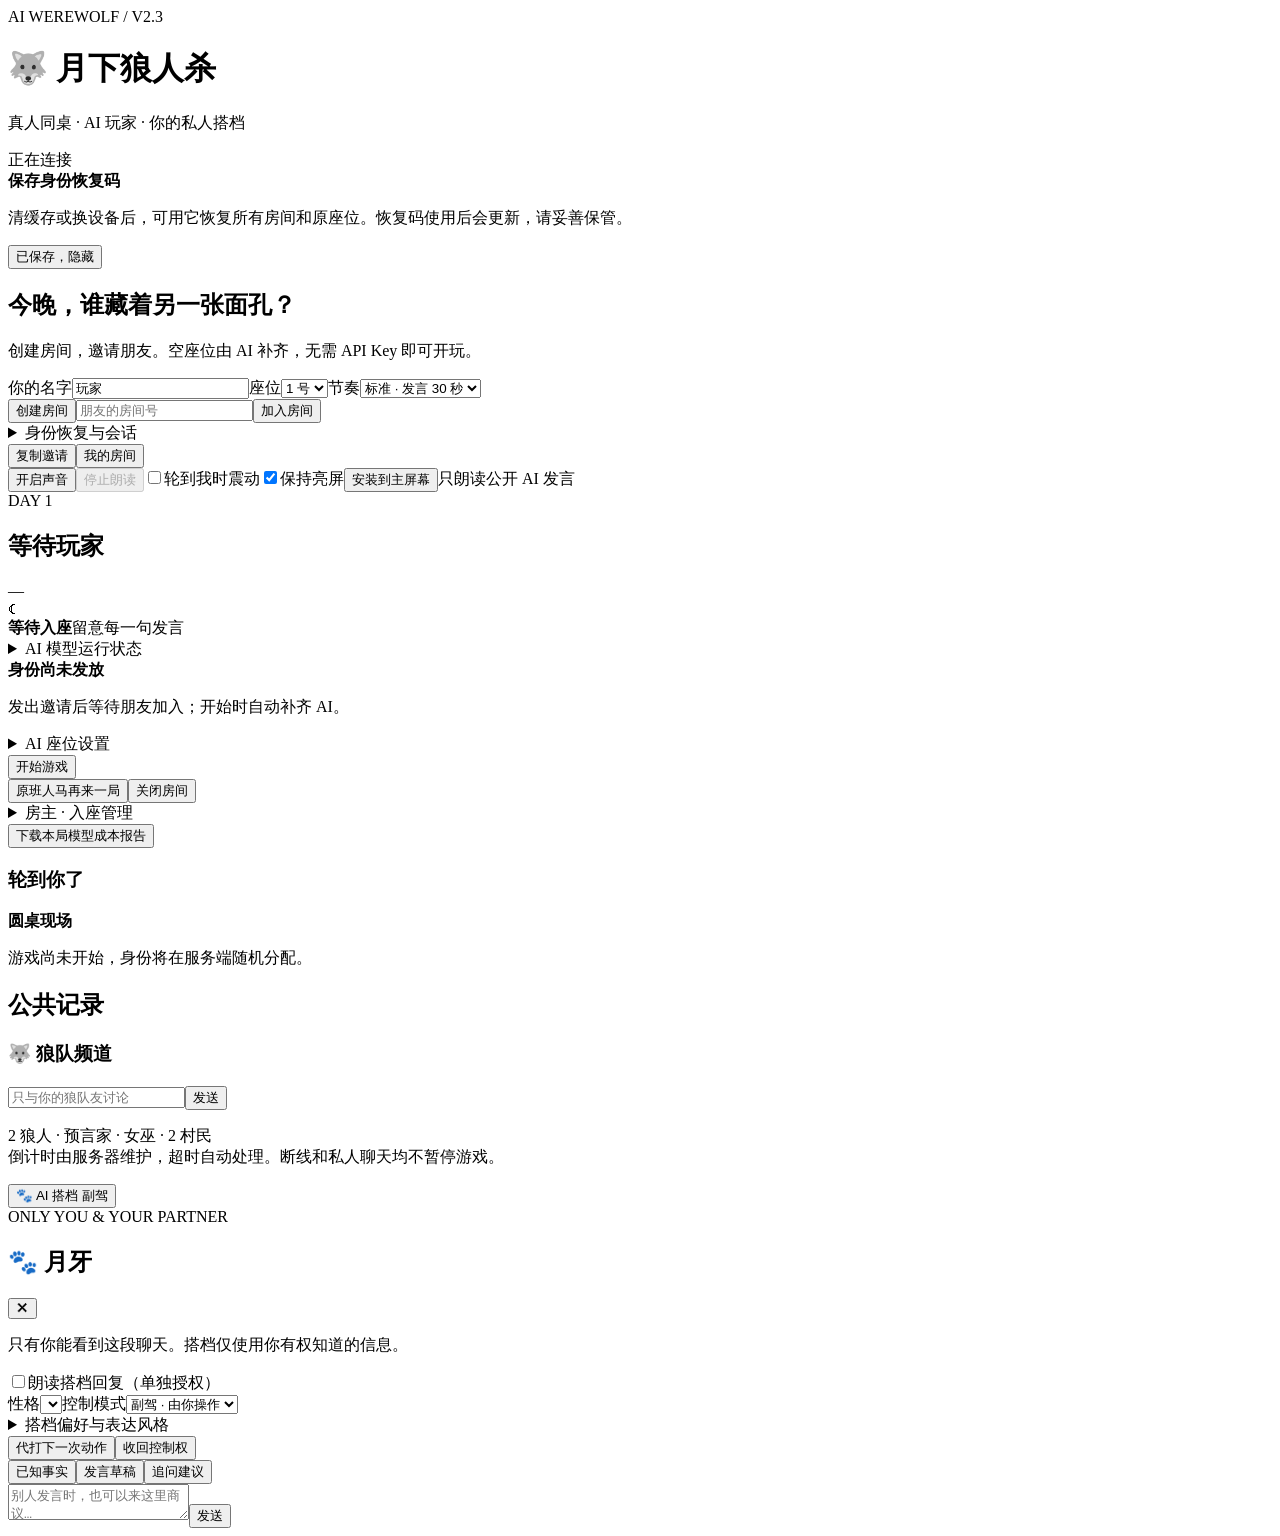
==== app/static/index.html @ 5f895f12 "Import AI Werewolf v2.3 source" ====
<!doctype html>
<html lang="zh-CN">
<head>
<meta charset="utf-8"><meta name="viewport" content="width=device-width,initial-scale=1,viewport-fit=cover">
<meta name="theme-color" content="#0c1020"><meta name="apple-mobile-web-app-capable" content="yes">
<link rel="manifest" href="/manifest.webmanifest"><link rel="apple-touch-icon" href="/static/icon-192.png">
<link rel="stylesheet" href="/static/app.css"><title>月下狼人杀 · AI Werewolf V2.3</title>
</head>
<body>
<div class="app">
<header class="top"><div><div class="eyebrow">AI WEREWOLF / V2.3</div><h1>🐺 月下狼人杀</h1><p>真人同桌 · AI 玩家 · 你的私人搭档</p></div><span class="connection" id="connection" role="status">正在连接</span></header>
<div id="notice" class="notice hidden" role="alert"></div>
<section id="recoveryNotice" class="panel recovery-notice hidden" role="status"><strong>保存身份恢复码</strong><p class="muted">清缓存或换设备后，可用它恢复所有房间和原座位。恢复码使用后会更新，请妥善保管。</p><output id="recoveryDisplay"></output><button id="hideRecovery" class="btn subtle">已保存，隐藏</button></section>
<section id="entry" class="panel entry">
<div><h2>今晚，谁藏着另一张面孔？</h2><p class="muted">创建房间，邀请朋友。空座位由 AI 补齐，无需 API Key 即可开玩。</p></div>
<div class="entry-fields"><label>你的名字<input id="playerName" maxlength="24" value="玩家" autocomplete="nickname"></label><label>座位<select id="seatSelect" aria-label="选择座位"><option value="1">1 号</option><option value="2">2 号</option><option value="3">3 号</option><option value="4">4 号</option><option value="5">5 号</option><option value="6">6 号</option></select></label><label>节奏<select id="paceSelect"><option value="fast">快速 · 发言 15 秒</option><option value="standard" selected>标准 · 发言 30 秒</option><option value="slow">慢速 · 发言 60 秒</option></select></label></div>
<div class="entry-buttons"><button id="createBtn" class="btn primary">创建房间</button><input id="joinCode" placeholder="朋友的房间号" maxlength="10" aria-label="房间号"><button id="joinBtn" class="btn">加入房间</button></div>
<details class="session-tools"><summary>身份恢复与会话</summary><label>恢复码<input id="recoveryInput" autocomplete="off" placeholder="已保存的恢复码" maxlength="40"></label><button id="recoverBtn" class="btn">恢复原身份</button><button id="newRecoveryBtn" class="btn subtle">生成新恢复码</button><button id="logoutBtn" class="btn subtle">退出当前会话</button><label>加入密码（可选）<input id="joinPassword" type="password" maxlength="64" autocomplete="off"></label></details>
<div id="recentRooms" class="recent"></div>
</section>
<main id="game" class="hidden">
<div class="room-bar"><span id="roomLabel"></span><div><button class="btn subtle" id="copyBtn">复制邀请</button><button class="btn subtle" id="homeBtn">我的房间</button></div></div>
<div id="turnAlert" class="turn-alert hidden" role="status"></div>
<div class="experience-controls" aria-label="游戏体验设置"><button class="btn subtle" id="audioToggle" aria-pressed="false">开启声音</button><button class="btn subtle" id="audioStop" disabled>停止朗读</button><label class="checkbox"><input type="checkbox" id="vibrationToggle">轮到我时震动</label><label class="checkbox"><input type="checkbox" id="wakeToggle" checked>保持亮屏</label><button id="installBtn" class="btn subtle hidden">安装到主屏幕</button><span id="audioStatus" class="muted" role="status">只朗读公开 AI 发言</span></div>
<div id="providerStatus" class="provider-status" aria-label="模型可用状态"></div>
<div class="layout"><section class="panel arena">
<div class="phase"><div><span class="eyebrow" id="dayText">DAY 1</span><h2 id="phaseText">等待玩家</h2><span class="muted" id="turnText"></span></div><div id="timer" class="timer" aria-label="服务器回合倒计时">—</div></div>
<div id="winner" class="winner hidden"></div>
<div class="table-wrap"><div class="table-circle"><div class="moon">☾</div><strong id="tableCaption">等待入座</strong><span>留意每一句发言</span></div><div id="players"></div></div>
<details id="modelAudit" class="model-audit"><summary>AI 模型运行状态</summary><div id="executionStatus" class="execution-status muted"></div></details>
<div class="private"><div class="private-top"><strong id="humanRole">身份尚未发放</strong><span id="humanAlive"></span></div><div id="privateNotes" class="notes"></div></div>
<div id="lobbyControls" class="lobby-controls hidden"><p class="muted">发出邀请后等待朋友加入；开始时自动补齐 AI。</p><details id="aiSettings"><summary>AI 座位设置</summary><label class="checkbox"><input id="uniqueModels" type="checkbox" checked>每个 AI 使用独立真实模型（严格模式）</label><p id="modelWarning" class="model-warning muted">模型数量不足时不能开始；Mock 是明确标识的本地模拟。</p><div id="seatConfigs"></div><button id="saveConfig" class="btn">保存座位设置</button></details><button id="startBtn" class="btn primary full">开始游戏</button></div>
<div id="lifecycleControls" class="lifecycle-controls hidden"><button id="rematchBtn" class="btn primary">原班人马再来一局</button><button id="closeRoomBtn" class="btn subtle">关闭房间</button></div>
<details id="roomSecurity" class="room-security hidden"><summary>房主 · 入座管理</summary><button id="lockRoomBtn" class="btn">锁定房间</button><span id="passwordState" class="muted"></span><label>新密码（留空移除）<input id="roomPassword" type="password" maxlength="64" autocomplete="new-password"></label><button id="savePasswordBtn" class="btn subtle">更新密码</button><label>管理座位<select id="moderateSeat"><option value="1">1号</option><option value="2">2号</option><option value="3">3号</option><option value="4">4号</option><option value="5">5号</option><option value="6">6号</option></select></label><button id="moderateSeatBtn" class="btn subtle">移除玩家并禁止重入</button><button id="reopenSeatBtn" class="btn subtle">允许该座原玩家重入</button></details>
<button id="costReportBtn" class="btn subtle hidden">下载本局模型成本报告</button>
<div id="humanTurn" class="human-turn hidden"><h3 id="humanPrompt">轮到你了</h3><form id="turnForm" class="turn-form"></form></div>
<div class="speech-stage"><div class="speech-heading"><span class="live-dot"></span><strong id="speechWho">圆桌现场</strong></div><p id="liveSpeech" aria-live="polite">游戏尚未开始，身份将在服务端随机分配。</p></div>
<p id="streamStatus" class="stream-status muted hidden" role="status"></p>
<div id="controlStatus" class="muted control-status"></div>
</section><aside class="panel history"><div class="history-heading"><h2>公共记录</h2><span id="eventCount" class="muted"></span></div><div id="log" class="log" tabindex="0" aria-label="公开游戏历史"></div>
<div id="wolfPanel" class="wolf-panel hidden"><h3>🐺 狼队频道</h3><div id="wolfLog" class="wolf-log"></div><form id="wolfForm" class="chat-form"><input id="wolfInput" placeholder="只与你的狼队友讨论" maxlength="500" aria-label="狼队消息"><button class="btn" type="submit">发送</button></form></div></aside></div>
<div class="game-footer"><p>2 狼人 · 预言家 · 女巫 · 2 村民<br>倒计时由服务器维护，超时自动处理。断线和私人聊天均不暂停游戏。</p><button id="petOpen" class="btn pet-open">🐾 AI 搭档 <span id="petModeBadge">副驾</span></button></div>
</main>
</div>
<div id="petOverlay" class="pet-overlay hidden"></div>
<aside id="petDrawer" class="pet-drawer hidden" aria-label="私人 AI 搭档">
<div class="pet-header"><div><span class="eyebrow">ONLY YOU & YOUR PARTNER</span><h2 id="petTitle">🐾 月牙</h2></div><button class="btn" id="petClose" aria-label="关闭搭档聊天">✕</button></div>
<p class="muted">只有你能看到这段聊天。搭档仅使用你有权知道的信息。</p>
<label class="checkbox pet-audio-option"><input id="petAudioToggle" type="checkbox">朗读搭档回复（单独授权）</label>
<div class="pet-settings"><label>性格<select id="petPersonality"></select></label><label>控制模式<select id="petMode"><option value="copilot">副驾 · 由你操作</option><option value="consult">商议 · 私聊分析</option><option value="autopilot">托管 · AI 接管</option></select></label></div>
<details class="pet-advanced"><summary>搭档偏好与表达风格</summary><label>名字<input id="petName" maxlength="24"></label><label>模型<select id="petProvider"><option value="mock">Mock · 本地试玩</option><option value="dashscope">Qwen · DashScope</option><option value="openai">OpenAI</option><option value="anthropic">Claude</option><option value="gemini">Gemini</option></select></label><label>攻击性<input id="petAggression" type="range" min="0" max="1" step="0.1"></label><label>谨慎程度<input id="petCaution" type="range" min="0" max="1" step="0.1"></label><label>建议长度<select id="adviceLength"><option value="short">简短</option><option value="detailed">详细</option></select></label><button class="btn" id="savePetPrefs">保存偏好</button></details>
<div class="pet-actions"><button class="btn" id="delegateBtn">代打下一次动作</button><button class="btn" id="takeBackBtn">收回控制权</button></div><div id="petControlInfo" class="muted"></div>
<div id="petLog" class="pet-log" tabindex="0"></div>
<div class="quick-questions"><button data-question="当前有哪些已知事实？">已知事实</button><button data-question="给我一个发言草稿建议">发言草稿</button><button data-question="你建议追问什么？">追问建议</button></div>
<form id="petForm" class="chat-form"><textarea id="petInput" rows="2" maxlength="500" placeholder="别人发言时，也可以来这里商议…" aria-label="给 AI 搭档的消息" required></textarea><button class="btn primary" type="submit" id="petSend">发送</button></form>
</aside>
<script type="module" src="/static/app.js"></script>
</body></html>
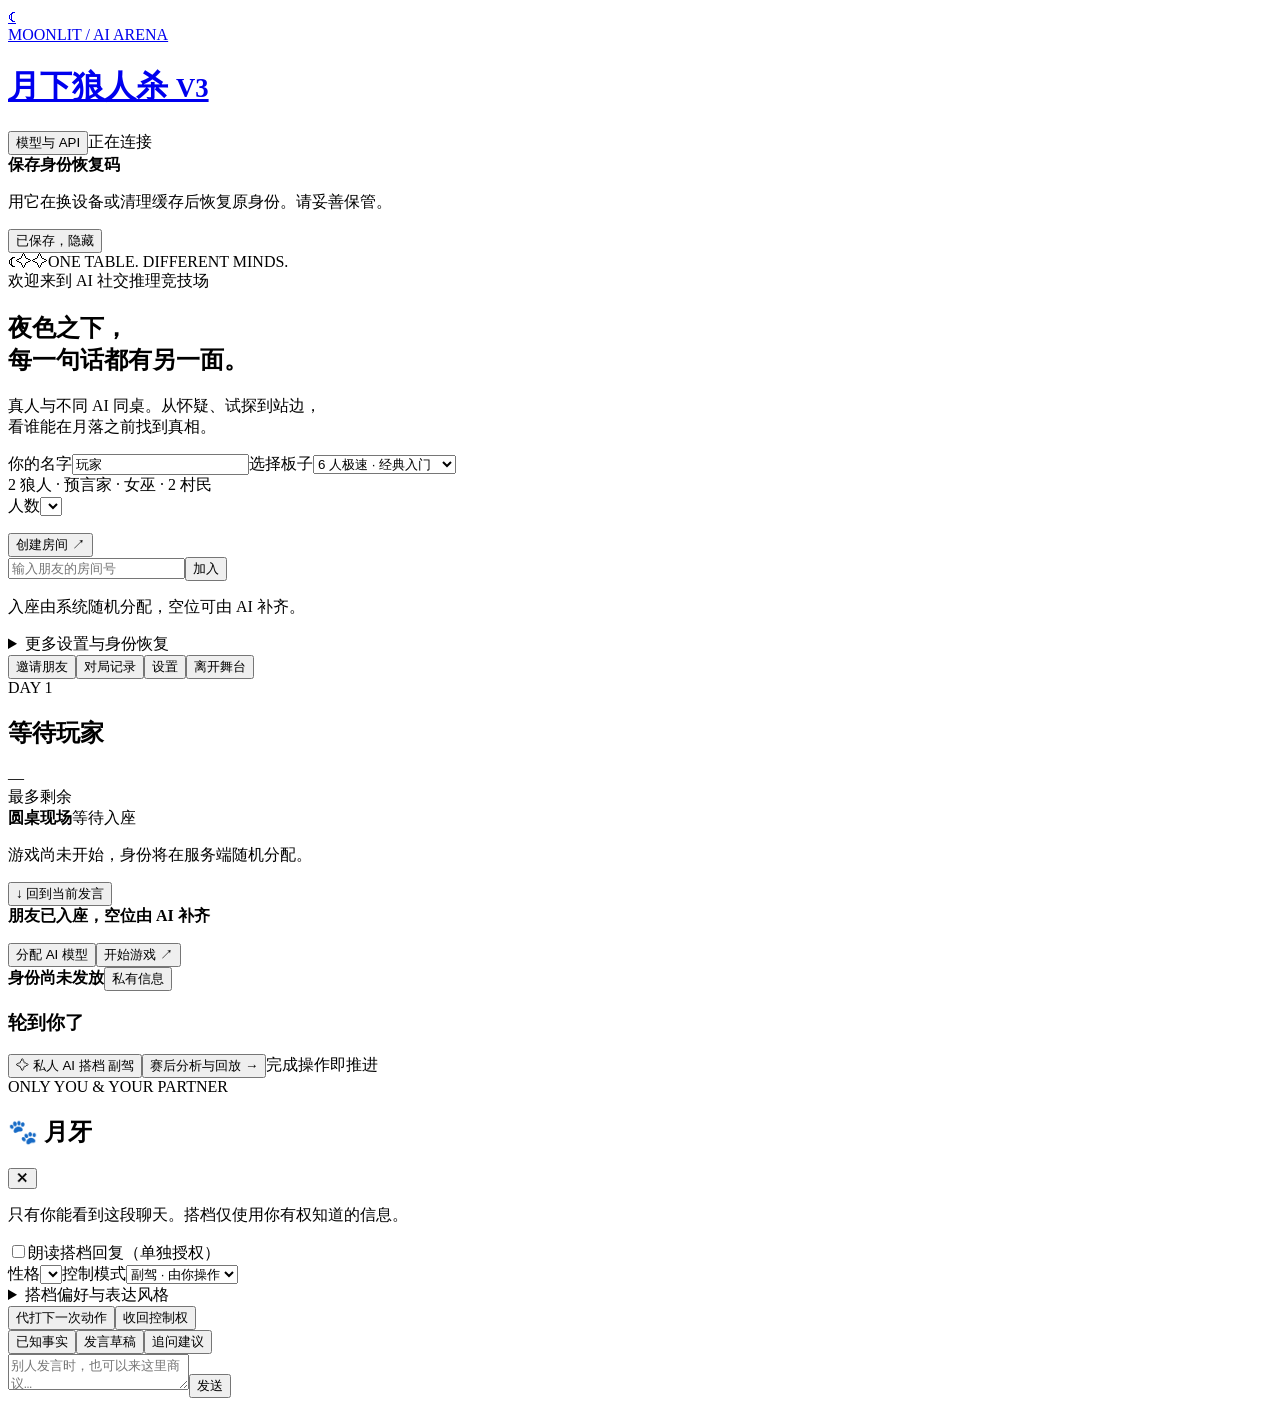
==== commit 91eead80: "Replace v2.3.1 with AI Werewolf v3.0.0" ====
--- a/app/static/index.html
+++ b/app/static/index.html
@@ -1,47 +1,29 @@
 <!doctype html>
 <html lang="zh-CN">
-<head>
-<meta charset="utf-8"><meta name="viewport" content="width=device-width,initial-scale=1,viewport-fit=cover">
-<meta name="theme-color" content="#0c1020"><meta name="apple-mobile-web-app-capable" content="yes">
-<link rel="manifest" href="/manifest.webmanifest"><link rel="apple-touch-icon" href="/static/icon-192.png">
-<link rel="stylesheet" href="/static/app.css"><title>月下狼人杀 · AI Werewolf V2.3</title>
-</head>
-<body>
-<div class="app">
-<header class="top"><div><div class="eyebrow">AI WEREWOLF / V2.3</div><h1>🐺 月下狼人杀</h1><p>真人同桌 · AI 玩家 · 你的私人搭档</p></div><span class="connection" id="connection" role="status">正在连接</span></header>
+<head><meta charset="utf-8"><meta name="viewport" content="width=device-width,initial-scale=1,viewport-fit=cover"><meta name="theme-color" content="#10161e"><meta name="apple-mobile-web-app-capable" content="yes"><link rel="manifest" href="/manifest.webmanifest"><link rel="apple-touch-icon" href="/static/icon-192.png"><link rel="stylesheet" href="/static/app.css"><title>月下狼人杀 · AI 社交推理竞技场 V3</title></head>
+<body><div class="app">
+<header class="top"><a class="brand" href="/" aria-label="月下狼人杀首页"><span class="brand-moon">☾</span><div><span class="eyebrow">MOONLIT / AI ARENA</span><h1>月下狼人杀 <small>V3</small></h1></div></a><div class="top-tools"><button id="modelsOpen" class="btn subtle">模型与 API</button><span class="connection" id="connection" role="status">正在连接</span></div></header>
 <div id="notice" class="notice hidden" role="alert"></div>
-<section id="recoveryNotice" class="panel recovery-notice hidden" role="status"><strong>保存身份恢复码</strong><p class="muted">清缓存或换设备后，可用它恢复所有房间和原座位。恢复码使用后会更新，请妥善保管。</p><output id="recoveryDisplay"></output><button id="hideRecovery" class="btn subtle">已保存，隐藏</button></section>
-<section id="entry" class="panel entry">
-<div><h2>今晚，谁藏着另一张面孔？</h2><p class="muted">创建房间，邀请朋友。空座位由 AI 补齐，无需 API Key 即可开玩。</p></div>
-<div class="entry-fields"><label>你的名字<input id="playerName" maxlength="24" value="玩家" autocomplete="nickname"></label><label>座位<select id="seatSelect" aria-label="选择座位"><option value="1">1 号</option><option value="2">2 号</option><option value="3">3 号</option><option value="4">4 号</option><option value="5">5 号</option><option value="6">6 号</option></select></label><label>节奏<select id="paceSelect"><option value="fast">快速 · 发言 15 秒</option><option value="standard" selected>标准 · 发言 30 秒</option><option value="slow">慢速 · 发言 60 秒</option></select></label></div>
-<div class="entry-buttons"><button id="createBtn" class="btn primary">创建房间</button><input id="joinCode" placeholder="朋友的房间号" maxlength="10" aria-label="房间号"><button id="joinBtn" class="btn">加入房间</button></div>
-<details class="session-tools"><summary>身份恢复与会话</summary><label>恢复码<input id="recoveryInput" autocomplete="off" placeholder="已保存的恢复码" maxlength="40"></label><button id="recoverBtn" class="btn">恢复原身份</button><button id="newRecoveryBtn" class="btn subtle">生成新恢复码</button><button id="logoutBtn" class="btn subtle">退出当前会话</button><label>加入密码（可选）<input id="joinPassword" type="password" maxlength="64" autocomplete="off"></label></details>
-<div id="recentRooms" class="recent"></div>
-</section>
-<main id="game" class="hidden">
-<div class="room-bar"><span id="roomLabel"></span><div><button class="btn subtle" id="copyBtn">复制邀请</button><button class="btn subtle" id="homeBtn">我的房间</button></div></div>
-<div id="turnAlert" class="turn-alert hidden" role="status"></div>
-<div class="experience-controls" aria-label="游戏体验设置"><button class="btn subtle" id="audioToggle" aria-pressed="false">开启声音</button><button class="btn subtle" id="audioStop" disabled>停止朗读</button><label class="checkbox"><input type="checkbox" id="vibrationToggle">轮到我时震动</label><label class="checkbox"><input type="checkbox" id="wakeToggle" checked>保持亮屏</label><button id="installBtn" class="btn subtle hidden">安装到主屏幕</button><span id="audioStatus" class="muted" role="status">只朗读公开 AI 发言</span></div>
-<div id="providerStatus" class="provider-status" aria-label="模型可用状态"></div>
-<div class="layout"><section class="panel arena">
-<div class="phase"><div><span class="eyebrow" id="dayText">DAY 1</span><h2 id="phaseText">等待玩家</h2><span class="muted" id="turnText"></span></div><div id="timer" class="timer" aria-label="服务器回合倒计时">—</div></div>
-<div id="winner" class="winner hidden"></div>
-<div class="table-wrap"><div class="table-circle"><div class="moon">☾</div><strong id="tableCaption">等待入座</strong><span>留意每一句发言</span></div><div id="players"></div></div>
-<details id="modelAudit" class="model-audit"><summary>AI 模型运行状态</summary><div id="executionStatus" class="execution-status muted"></div></details>
-<div class="private"><div class="private-top"><strong id="humanRole">身份尚未发放</strong><span id="humanAlive"></span></div><div id="privateNotes" class="notes"></div></div>
-<div id="lobbyControls" class="lobby-controls hidden"><p class="muted">发出邀请后等待朋友加入；开始时自动补齐 AI。</p><details id="aiSettings"><summary>AI 座位设置</summary><label class="checkbox"><input id="uniqueModels" type="checkbox" checked>每个 AI 使用独立真实模型（严格模式）</label><p id="modelWarning" class="model-warning muted">模型数量不足时不能开始；Mock 是明确标识的本地模拟。</p><div id="seatConfigs"></div><button id="saveConfig" class="btn">保存座位设置</button></details><button id="startBtn" class="btn primary full">开始游戏</button></div>
-<div id="lifecycleControls" class="lifecycle-controls hidden"><button id="rematchBtn" class="btn primary">原班人马再来一局</button><button id="closeRoomBtn" class="btn subtle">关闭房间</button></div>
-<details id="roomSecurity" class="room-security hidden"><summary>房主 · 入座管理</summary><button id="lockRoomBtn" class="btn">锁定房间</button><span id="passwordState" class="muted"></span><label>新密码（留空移除）<input id="roomPassword" type="password" maxlength="64" autocomplete="new-password"></label><button id="savePasswordBtn" class="btn subtle">更新密码</button><label>管理座位<select id="moderateSeat"><option value="1">1号</option><option value="2">2号</option><option value="3">3号</option><option value="4">4号</option><option value="5">5号</option><option value="6">6号</option></select></label><button id="moderateSeatBtn" class="btn subtle">移除玩家并禁止重入</button><button id="reopenSeatBtn" class="btn subtle">允许该座原玩家重入</button></details>
-<button id="costReportBtn" class="btn subtle hidden">下载本局模型成本报告</button>
-<div id="humanTurn" class="human-turn hidden"><h3 id="humanPrompt">轮到你了</h3><form id="turnForm" class="turn-form"></form></div>
-<div class="speech-stage"><div class="speech-heading"><span class="live-dot"></span><strong id="speechWho">圆桌现场</strong></div><p id="liveSpeech" aria-live="polite">游戏尚未开始，身份将在服务端随机分配。</p></div>
-<p id="streamStatus" class="stream-status muted hidden" role="status"></p>
-<div id="controlStatus" class="muted control-status"></div>
-</section><aside class="panel history"><div class="history-heading"><h2>公共记录</h2><span id="eventCount" class="muted"></span></div><div id="log" class="log" tabindex="0" aria-label="公开游戏历史"></div>
-<div id="wolfPanel" class="wolf-panel hidden"><h3>🐺 狼队频道</h3><div id="wolfLog" class="wolf-log"></div><form id="wolfForm" class="chat-form"><input id="wolfInput" placeholder="只与你的狼队友讨论" maxlength="500" aria-label="狼队消息"><button class="btn" type="submit">发送</button></form></div></aside></div>
-<div class="game-footer"><p>2 狼人 · 预言家 · 女巫 · 2 村民<br>倒计时由服务器维护，超时自动处理。断线和私人聊天均不暂停游戏。</p><button id="petOpen" class="btn pet-open">🐾 AI 搭档 <span id="petModeBadge">副驾</span></button></div>
-</main>
-</div>
+<section id="recoveryNotice" class="panel recovery-notice hidden" role="status"><strong>保存身份恢复码</strong><p class="muted">用它在换设备或清理缓存后恢复原身份。请妥善保管。</p><output id="recoveryDisplay"></output><button id="hideRecovery" class="btn subtle">已保存，隐藏</button></section>
+<section id="entry" class="entry panel"><div class="entry-illustration" aria-hidden="true"><span class="orbit"></span><span class="hero-moon">☾</span><span class="hero-star a">✧</span><span class="hero-star b">✧</span><span class="hero-caption">ONE TABLE. DIFFERENT MINDS.</span></div><div class="entry-copy"><span class="eyebrow">欢迎来到 AI 社交推理竞技场</span><h2>夜色之下，<br>每一句话都有另一面。</h2><p class="muted">真人与不同 AI 同桌。从怀疑、试探到站边，<br>看谁能在月落之前找到真相。</p></div>
+<div class="entry-fields"><label>你的名字<input id="playerName" maxlength="24" value="玩家" autocomplete="nickname"></label><label>选择板子<select id="modeSelect"><option value="quick6">6 人极速 · 经典入门</option><option value="standard9">9 人标准 · 猎人登场</option><option value="standard12">12 人标准 · 守卫登场</option><option value="custom">自定义板子</option></select></label></div>
+<div id="modeSummary" class="mode-summary">2 狼人 · 预言家 · 女巫 · 2 村民</div>
+<div id="customMode" class="custom-mode hidden"><label>人数<select id="customCount"></select></label><div id="customRoles" class="custom-roles"></div><p id="customSummary" class="muted"></p></div>
+<div class="entry-buttons"><button id="createBtn" class="btn primary">创建房间 <span>↗</span></button><div class="join-row"><input id="joinCode" placeholder="输入朋友的房间号" maxlength="10" aria-label="房间号"><button id="joinBtn" class="btn">加入</button></div></div><p class="entry-hint">入座由系统随机分配，空位可由 AI 补齐。</p>
+<details class="session-tools"><summary>更多设置与身份恢复</summary><label>发言上限<select id="paceSelect"><option value="fast">快速 · 最多 15 秒</option><option value="standard" selected>标准 · 最多 30 秒</option><option value="slow">慢速 · 最多 60 秒</option></select></label><label>加入密码（可选）<input id="joinPassword" type="password" maxlength="64" autocomplete="off"></label><label>恢复码<input id="recoveryInput" autocomplete="off" placeholder="已保存的恢复码" maxlength="40"></label><button id="recoverBtn" class="btn">恢复原身份</button><button id="newRecoveryBtn" class="btn subtle">生成新恢复码</button><button id="logoutBtn" class="btn subtle">退出当前会话</button></details><div id="recentRooms" class="recent"></div></section>
+<main id="game" class="hidden"><div class="room-bar"><span id="roomLabel"></span><div><button class="btn subtle" id="copyBtn">邀请朋友</button><button class="btn subtle" id="historyOpen">对局记录</button><button class="btn subtle" id="settingsOpen">设置</button><button class="btn subtle" id="homeBtn">离开舞台</button></div></div>
+<div class="arena-body panel"><div id="players"></div><section class="center-stage"><div class="phase"><div><span class="eyebrow" id="dayText">DAY 1</span><h2 id="phaseText">等待玩家</h2><span class="muted" id="turnText"></span></div><div class="timer-wrap"><div id="timer" class="timer" aria-label="最多剩余时间">—</div><span>最多剩余</span></div></div>
+<div id="winner" class="winner hidden"></div><div id="turnAlert" class="turn-alert hidden" role="status"></div>
+<div id="stageFeed" class="stage-feed" tabindex="0" aria-label="中央实时发言与流程"><div id="stageEvents"></div><div class="speech-stage"><div class="speech-heading"><span class="live-dot"></span><strong id="speechWho">圆桌现场</strong><span id="tableCaption">等待入座</span></div><p id="liveSpeech" aria-live="polite">游戏尚未开始，身份将在服务端随机分配。</p><p id="streamStatus" class="stream-status muted hidden" role="status"></p></div></div><button id="followLive" class="follow-live btn subtle hidden">↓ 回到当前发言</button>
+<div id="lobbyControls" class="lobby-controls hidden"><div class="lobby-intro"><strong>朋友已入座，空位由 AI 补齐</strong><p class="muted" id="roomRules"></p></div><div class="lobby-buttons"><button id="assignmentOpen" class="btn">分配 AI 模型</button><button id="startBtn" class="btn primary">开始游戏 ↗</button></div></div>
+<div class="private"><div class="private-top"><strong id="humanRole">身份尚未发放</strong><span id="humanAlive"></span><button id="privateToggle" class="btn subtle" aria-expanded="false">私有信息</button></div><div id="privateNotes" class="notes hidden"></div></div>
+<div id="humanTurn" class="human-turn hidden"><h3 id="humanPrompt">轮到你了</h3><form id="turnForm" class="turn-form"></form></div><div id="secondaryActions" class="secondary-actions hidden"></div><div id="controlStatus" class="muted control-status"></div>
+<div class="game-footer"><button id="petOpen" class="btn pet-open">✧ 私人 AI 搭档 <span id="petModeBadge">副驾</span></button><button id="analysisOpen" class="btn subtle hidden">赛后分析与回放 →</button><span class="muted stage-hint">完成操作即推进</span></div></section></div></main></div>
+<dialog id="historyDrawer" class="drawer history"><div class="drawer-heading"><div><span class="eyebrow">PUBLIC TIMELINE</span><h2>对局记录 <span id="eventCount" class="muted"></span></h2></div><button class="btn subtle" data-close="historyDrawer" aria-label="关闭对局记录">✕</button></div><button id="historyAnalysisOpen" class="btn subtle">已完成对局 · 统计与回放</button><div id="log" class="log" tabindex="0" aria-label="公开游戏历史"></div><div id="wolfPanel" class="wolf-panel hidden"><h3>🐺 狼队频道 · 私密</h3><div id="wolfLog" class="wolf-log"></div><form id="wolfForm" class="chat-form"><input id="wolfInput" placeholder="只与你的狼队友讨论" maxlength="500" aria-label="狼队消息"><button class="btn" type="submit">发送</button></form></div></dialog>
+<dialog id="settingsDrawer" class="drawer"><div class="drawer-heading"><h2>对局设置</h2><button class="btn subtle" data-close="settingsDrawer" aria-label="关闭设置">✕</button></div><section class="settings-section"><h3>声音</h3><div class="experience-controls"><button class="btn" id="audioToggle" aria-pressed="false">启用声音</button><button class="btn subtle" id="audioStop" disabled>停止朗读</button><label class="checkbox"><input type="checkbox" id="ttsToggle">AI 发言朗读</label><label>朗读语速<select id="ttsRate"><option value="0.8">0.8 ×</option><option value="1" selected>1.0 ×</option><option value="1.2">1.2 ×</option><option value="1.5">1.5 ×</option></select></label><span id="audioStatus" class="muted" role="status" aria-live="polite">点击启用声音可试听本地提示音</span><label class="checkbox"><input type="checkbox" id="vibrationToggle">轮到我时震动</label><label class="checkbox"><input type="checkbox" id="wakeToggle" checked>保持亮屏</label><button id="installBtn" class="btn subtle hidden">安装到主屏幕</button></div></section><section id="seatTools" class="settings-section"><h3>入座</h3><label>更换座位<select id="changeSeatSelect"><option value="">随机换到空位</option></select></label><button id="changeSeatBtn" class="btn">换座</button></section><details id="modelAudit" class="model-audit"><summary>AI 模型运行状态</summary><div id="providerStatus" class="provider-status" aria-label="模型可用状态"></div><div id="executionStatus" class="execution-status muted"></div></details><div id="lifecycleControls" class="lifecycle-controls hidden"><button id="rematchBtn" class="btn primary">原班人马再来一局</button><button id="closeRoomBtn" class="btn subtle">关闭房间</button></div><details id="roomSecurity" class="room-security hidden"><summary>房主 · 入座管理</summary><button id="lockRoomBtn" class="btn">锁定房间</button><span id="passwordState" class="muted"></span><label>新密码（留空移除）<input id="roomPassword" type="password" maxlength="64" autocomplete="new-password"></label><button id="savePasswordBtn" class="btn subtle">更新密码</button><label>管理座位<select id="moderateSeat"></select></label><button id="moderateSeatBtn" class="btn subtle">移除玩家并禁止重入</button><button id="reopenSeatBtn" class="btn subtle">允许该座原玩家重入</button></details><button id="costReportBtn" class="btn subtle hidden">下载模型成本报告</button></dialog>
+<dialog id="assignmentDrawer" class="drawer wide"><div class="drawer-heading"><div><span class="eyebrow">DIFFERENT MODELS. SAME TABLE.</span><h2>AI 座位与模型</h2></div><button class="btn subtle" data-close="assignmentDrawer" aria-label="关闭模型分配">✕</button></div><div class="form-buttons"><button id="assignmentModels" class="btn subtle">管理我的 API →</button><button id="platformRefresh" class="btn subtle">刷新平台模型目录</button></div><div id="aiSettings"><label class="checkbox"><input id="uniqueModels" type="checkbox">真实模型各用一次</label><p id="modelWarning" class="model-warning muted"></p><div id="seatConfigs"></div><button id="saveConfig" class="btn primary full">保存模型分配</button></div></dialog>
+<dialog id="modelDrawer" class="drawer wide"><div class="drawer-heading"><div><span class="eyebrow">BRING YOUR OWN INTELLIGENCE</span><h2>模型与 API</h2></div><button class="btn subtle" data-close="modelDrawer" aria-label="关闭模型中心">✕</button></div><p class="muted">连接你的账号，发现可用模型。密钥保存后仅显示掩码。</p><div id="credentialList" class="credential-list" aria-live="polite"></div><form id="credentialForm" class="credential-form"><h3 id="credentialFormTitle">添加 API 连接</h3><label>服务商<select id="credentialProvider"><option value="openai">OpenAI</option><option value="anthropic">Anthropic / Claude</option><option value="gemini">Google Gemini</option><option value="dashscope">DashScope / Qwen</option><option value="openai-compatible">OpenAI-compatible · 自定义</option></select></label><label>Base URL <span class="muted">可选，兼容服务需填写</span><input id="credentialBase" type="url" placeholder="https://api.example.com/v1" autocomplete="off"></label><label>API Key<input id="credentialKey" type="password" autocomplete="new-password" placeholder="输入密钥，保存后不会回显" required maxlength="1024"></label><label id="temporaryOption" class="checkbox hidden"><input id="credentialTemporary" type="checkbox">只在当前房间使用</label><div class="form-buttons"><button id="credentialSave" class="btn primary" type="submit">保存并测试连接</button><button id="credentialCancel" class="btn subtle hidden" type="button">取消更换</button></div><p id="credentialStatus" class="muted" role="status"></p></form></dialog>
+<dialog id="analysisDrawer" class="drawer wide"><div class="drawer-heading"><div><span class="eyebrow">POST-GAME / OPEN IDENTITIES</span><h2>赛后分析与回放</h2></div><button class="btn subtle" data-close="analysisDrawer" aria-label="关闭赛后分析">✕</button></div><label>选择已完成对局<select id="analysisGame"></select></label><div id="analysisContent" class="analysis-content"></div><section class="replay-section"><h3>按时间回放</h3><div class="replay-controls"><button id="replayPrev" class="btn subtle">← 上一条</button><button id="replayPlay" class="btn">播放</button><button id="replayNext" class="btn subtle">下一条 →</button></div><label>回放进度<input id="replaySlider" type="range" min="0" max="0" value="0"></label><output id="replayCounter" class="muted"></output><div id="replayEvent" class="replay-event"></div></section></dialog>
 <div id="petOverlay" class="pet-overlay hidden"></div>
 <aside id="petDrawer" class="pet-drawer hidden" aria-label="私人 AI 搭档">
 <div class="pet-header"><div><span class="eyebrow">ONLY YOU & YOUR PARTNER</span><h2 id="petTitle">🐾 月牙</h2></div><button class="btn" id="petClose" aria-label="关闭搭档聊天">✕</button></div>
@@ -54,5 +36,4 @@
 <div class="quick-questions"><button data-question="当前有哪些已知事实？">已知事实</button><button data-question="给我一个发言草稿建议">发言草稿</button><button data-question="你建议追问什么？">追问建议</button></div>
 <form id="petForm" class="chat-form"><textarea id="petInput" rows="2" maxlength="500" placeholder="别人发言时，也可以来这里商议…" aria-label="给 AI 搭档的消息" required></textarea><button class="btn primary" type="submit" id="petSend">发送</button></form>
 </aside>
-<script type="module" src="/static/app.js"></script>
-</body></html>
+<script type="module" src="/static/app.js"></script></body></html>
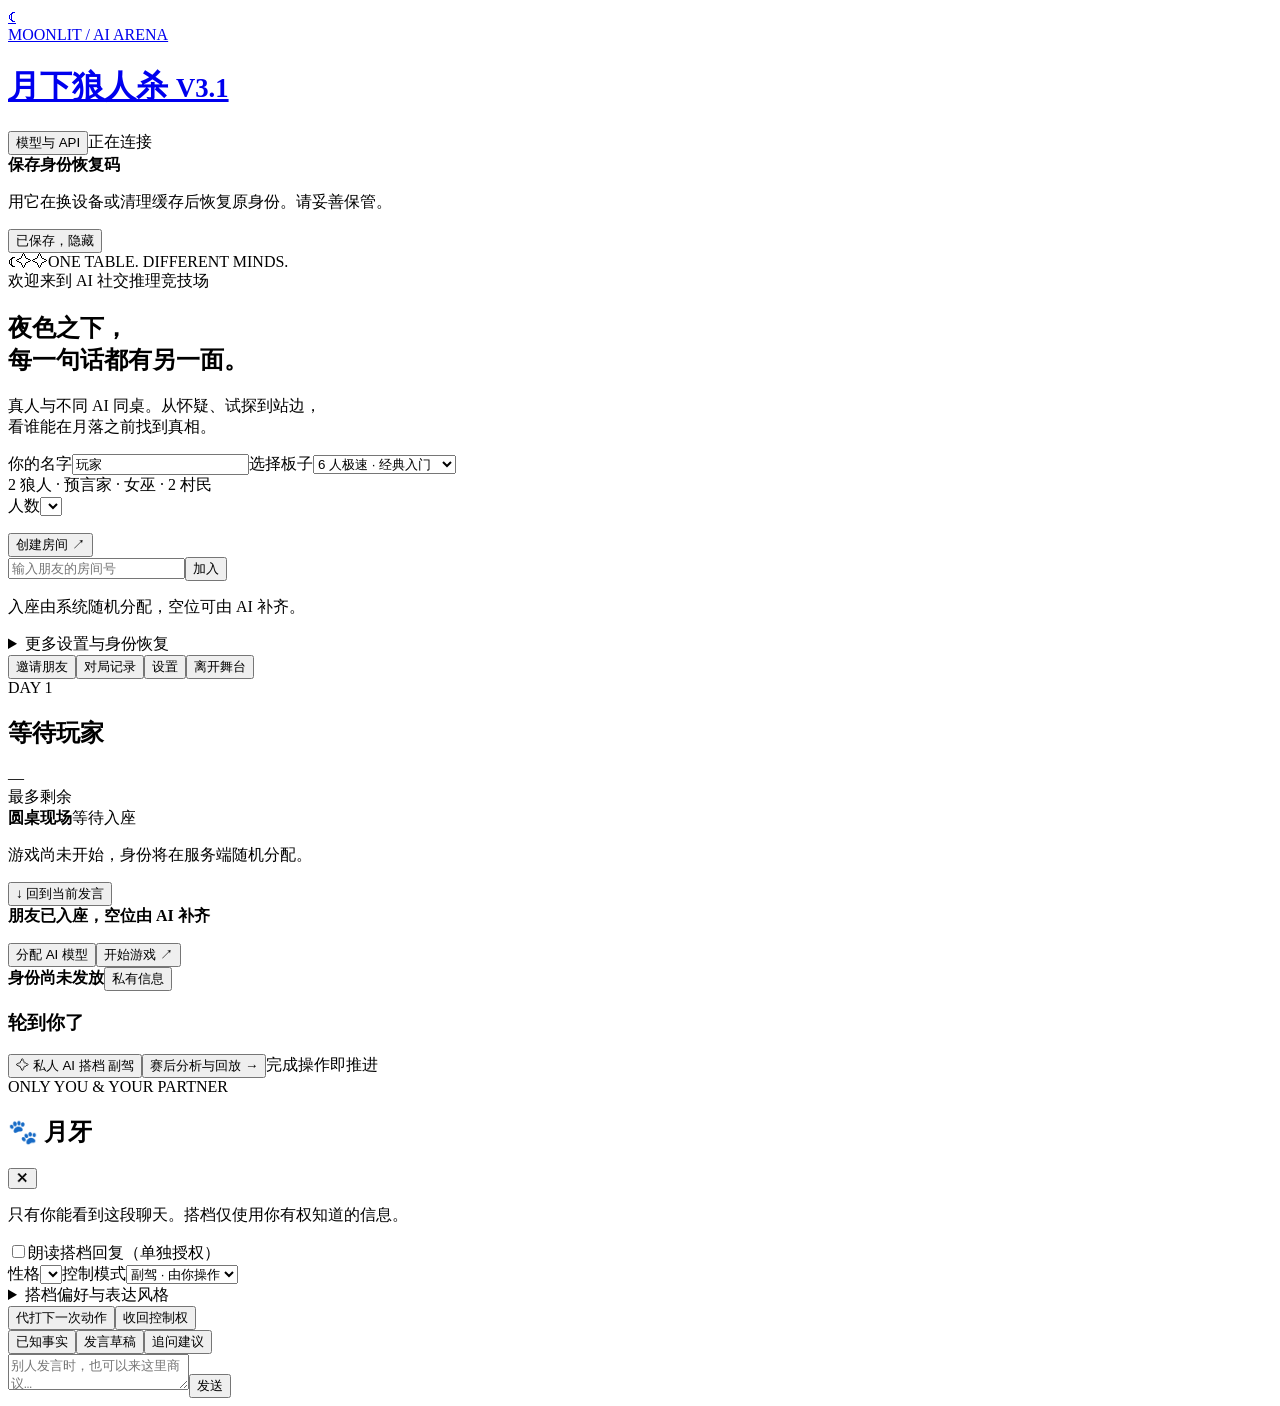
==== commit 01a0163a: "Replace project with AI Werewolf V3.1.0" ====
--- a/app/static/index.html
+++ b/app/static/index.html
@@ -2,7 +2,7 @@
 <html lang="zh-CN">
 <head><meta charset="utf-8"><meta name="viewport" content="width=device-width,initial-scale=1,viewport-fit=cover"><meta name="theme-color" content="#10161e"><meta name="apple-mobile-web-app-capable" content="yes"><link rel="manifest" href="/manifest.webmanifest"><link rel="apple-touch-icon" href="/static/icon-192.png"><link rel="stylesheet" href="/static/app.css"><title>月下狼人杀 · AI 社交推理竞技场 V3</title></head>
 <body><div class="app">
-<header class="top"><a class="brand" href="/" aria-label="月下狼人杀首页"><span class="brand-moon">☾</span><div><span class="eyebrow">MOONLIT / AI ARENA</span><h1>月下狼人杀 <small>V3</small></h1></div></a><div class="top-tools"><button id="modelsOpen" class="btn subtle">模型与 API</button><span class="connection" id="connection" role="status">正在连接</span></div></header>
+<header class="top"><a class="brand" href="/" aria-label="月下狼人杀首页"><span class="brand-moon">☾</span><div><span class="eyebrow">MOONLIT / AI ARENA</span><h1>月下狼人杀 <small>V3.1</small></h1></div></a><div class="top-tools"><button id="modelsOpen" class="btn subtle">模型与 API</button><span class="connection" id="connection" role="status">正在连接</span></div></header>
 <div id="notice" class="notice hidden" role="alert"></div>
 <section id="recoveryNotice" class="panel recovery-notice hidden" role="status"><strong>保存身份恢复码</strong><p class="muted">用它在换设备或清理缓存后恢复原身份。请妥善保管。</p><output id="recoveryDisplay"></output><button id="hideRecovery" class="btn subtle">已保存，隐藏</button></section>
 <section id="entry" class="entry panel"><div class="entry-illustration" aria-hidden="true"><span class="orbit"></span><span class="hero-moon">☾</span><span class="hero-star a">✧</span><span class="hero-star b">✧</span><span class="hero-caption">ONE TABLE. DIFFERENT MINDS.</span></div><div class="entry-copy"><span class="eyebrow">欢迎来到 AI 社交推理竞技场</span><h2>夜色之下，<br>每一句话都有另一面。</h2><p class="muted">真人与不同 AI 同桌。从怀疑、试探到站边，<br>看谁能在月落之前找到真相。</p></div>
@@ -36,4 +36,4 @@
 <div class="quick-questions"><button data-question="当前有哪些已知事实？">已知事实</button><button data-question="给我一个发言草稿建议">发言草稿</button><button data-question="你建议追问什么？">追问建议</button></div>
 <form id="petForm" class="chat-form"><textarea id="petInput" rows="2" maxlength="500" placeholder="别人发言时，也可以来这里商议…" aria-label="给 AI 搭档的消息" required></textarea><button class="btn primary" type="submit" id="petSend">发送</button></form>
 </aside>
-<script type="module" src="/static/app.js"></script></body></html>+<script type="module" src="/static/app.js"></script></body></html>
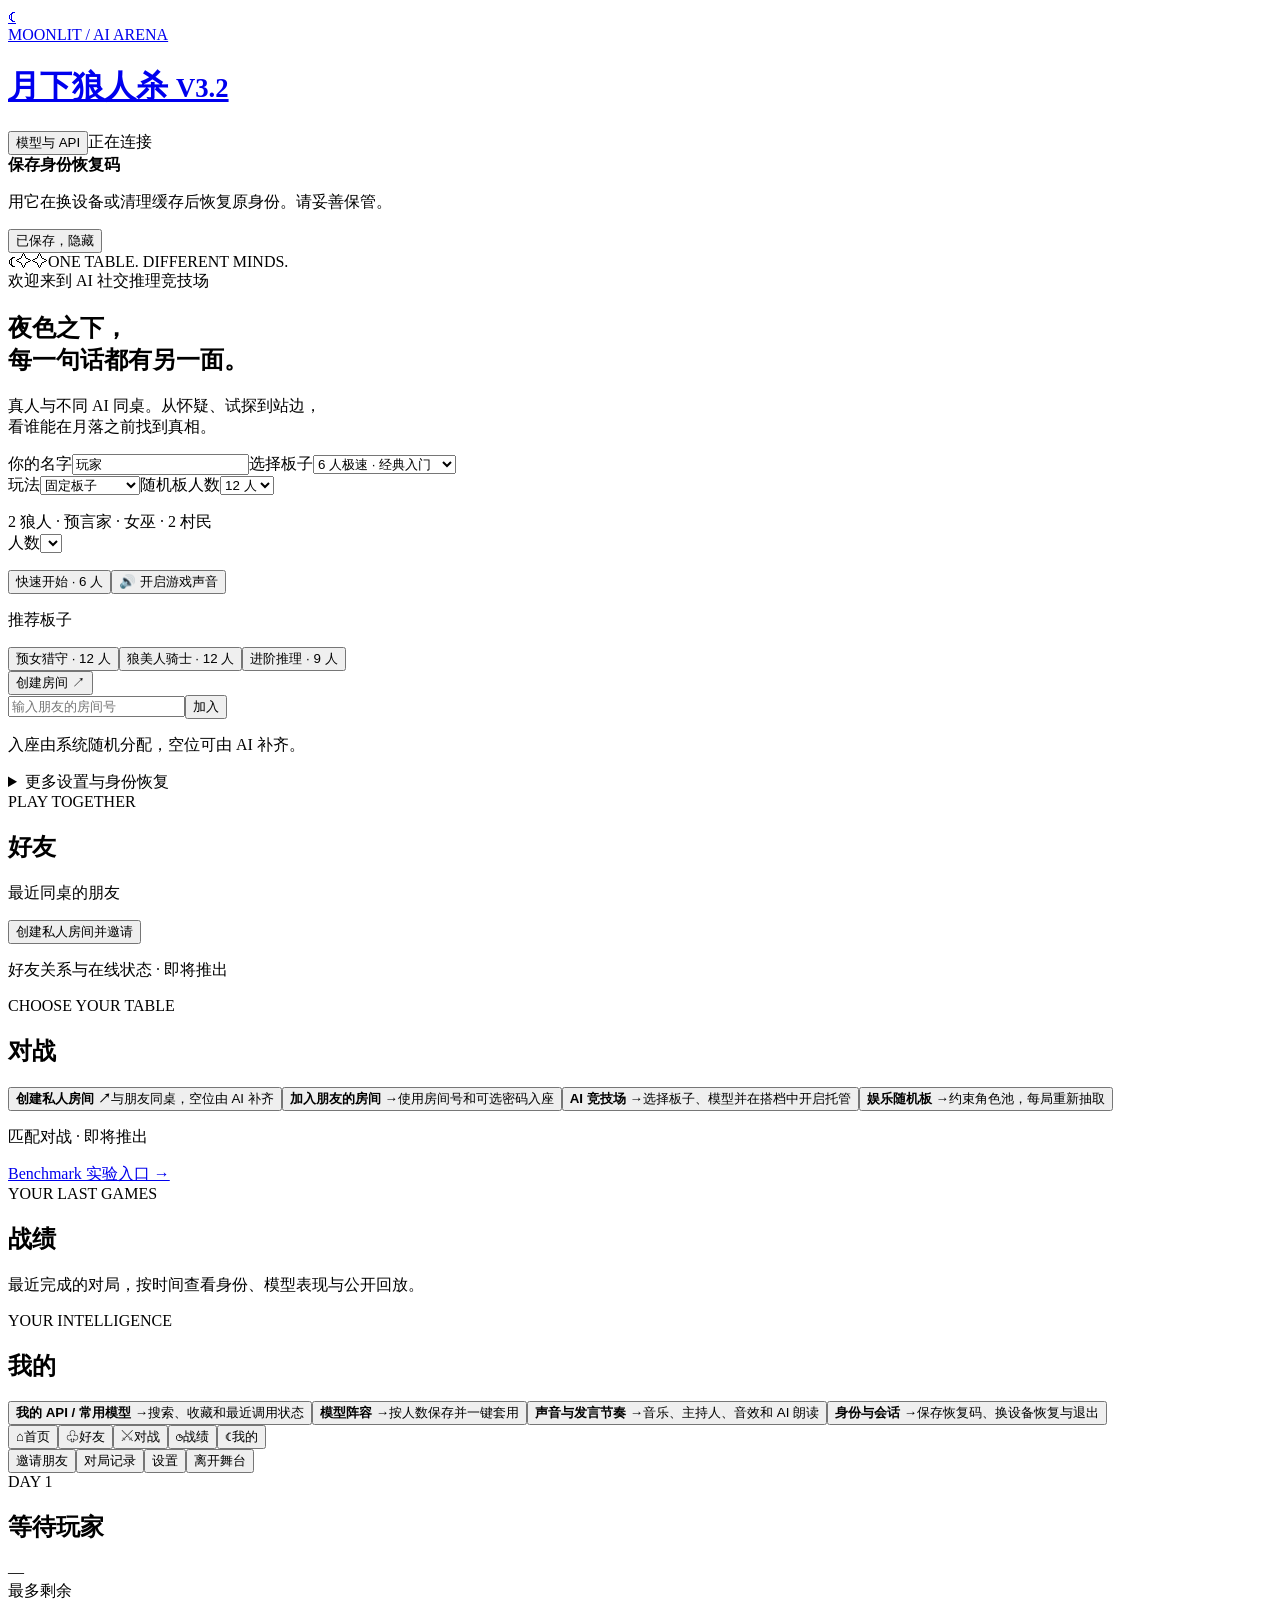
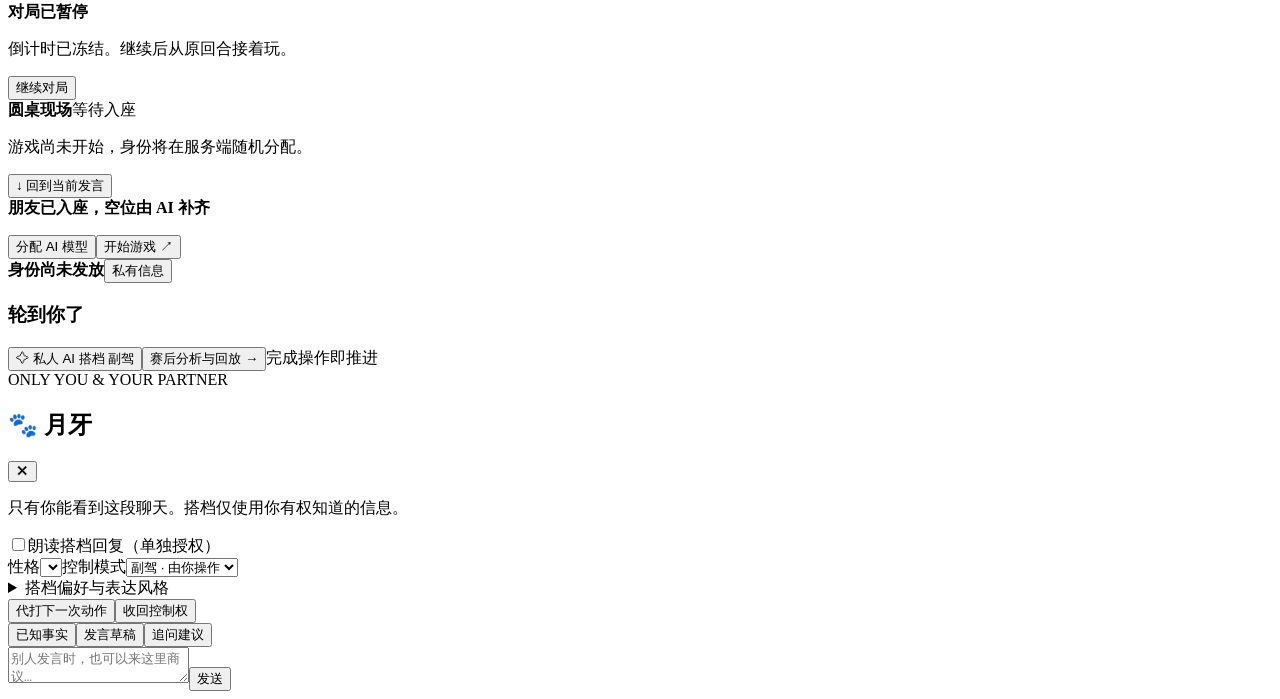
==== commit ee208d0c: "Finalize AI Werewolf v3.2.0" ====
--- a/app/static/index.html
+++ b/app/static/index.html
@@ -2,27 +2,32 @@
 <html lang="zh-CN">
 <head><meta charset="utf-8"><meta name="viewport" content="width=device-width,initial-scale=1,viewport-fit=cover"><meta name="theme-color" content="#10161e"><meta name="apple-mobile-web-app-capable" content="yes"><link rel="manifest" href="/manifest.webmanifest"><link rel="apple-touch-icon" href="/static/icon-192.png"><link rel="stylesheet" href="/static/app.css"><title>月下狼人杀 · AI 社交推理竞技场 V3</title></head>
 <body><div class="app">
-<header class="top"><a class="brand" href="/" aria-label="月下狼人杀首页"><span class="brand-moon">☾</span><div><span class="eyebrow">MOONLIT / AI ARENA</span><h1>月下狼人杀 <small>V3.1</small></h1></div></a><div class="top-tools"><button id="modelsOpen" class="btn subtle">模型与 API</button><span class="connection" id="connection" role="status">正在连接</span></div></header>
+<header class="top"><a class="brand" href="/" aria-label="月下狼人杀首页"><span class="brand-moon">☾</span><div><span class="eyebrow">MOONLIT / AI ARENA</span><h1>月下狼人杀 <small>V3.2</small></h1></div></a><div class="top-tools"><button id="modelsOpen" class="btn subtle">模型与 API</button><span class="connection" id="connection" role="status">正在连接</span></div></header>
 <div id="notice" class="notice hidden" role="alert"></div>
 <section id="recoveryNotice" class="panel recovery-notice hidden" role="status"><strong>保存身份恢复码</strong><p class="muted">用它在换设备或清理缓存后恢复原身份。请妥善保管。</p><output id="recoveryDisplay"></output><button id="hideRecovery" class="btn subtle">已保存，隐藏</button></section>
 <section id="entry" class="entry panel"><div class="entry-illustration" aria-hidden="true"><span class="orbit"></span><span class="hero-moon">☾</span><span class="hero-star a">✧</span><span class="hero-star b">✧</span><span class="hero-caption">ONE TABLE. DIFFERENT MINDS.</span></div><div class="entry-copy"><span class="eyebrow">欢迎来到 AI 社交推理竞技场</span><h2>夜色之下，<br>每一句话都有另一面。</h2><p class="muted">真人与不同 AI 同桌。从怀疑、试探到站边，<br>看谁能在月落之前找到真相。</p></div>
-<div class="entry-fields"><label>你的名字<input id="playerName" maxlength="24" value="玩家" autocomplete="nickname"></label><label>选择板子<select id="modeSelect"><option value="quick6">6 人极速 · 经典入门</option><option value="standard9">9 人标准 · 猎人登场</option><option value="standard12">12 人标准 · 守卫登场</option><option value="custom">自定义板子</option></select></label></div>
-<div id="modeSummary" class="mode-summary">2 狼人 · 预言家 · 女巫 · 2 村民</div>
+<div class="entry-fields"><label>你的名字<input id="playerName" maxlength="24" value="玩家" autocomplete="nickname"></label><label>选择板子<select id="modeSelect"><option value="quick6">6 人极速 · 经典入门</option><option value="standard9">9 人标准 · 猎人登场</option><option value="standard12">12 人标准 · 守卫登场</option><option value="wolfking12">12 人狼王板</option><option value="beautyknight12">12 人狼美人骑士板</option><option value="hidden12">12 人隐狼板</option><option value="advanced9">9 人进阶板</option><option value="fun6">6 人娱乐板</option><option value="special12">12 人梦熊鸦墓板</option><option value="custom">自定义固定板子</option></select></label></div>
+<div class="board-controls"><label>玩法<select id="boardPolicy"><option value="fixed">固定板子</option><option value="constrained_random">约束随机板子</option><option value="custom_random">自定义随机池</option></select></label><label id="randomCountLabel" class="hidden">随机板人数<select id="randomCount"><option value="6">6 人</option><option value="9">9 人</option><option value="12" selected>12 人</option></select></label><p id="boardFramework" class="muted hidden"></p><div id="randomPool" class="random-pool hidden"></div></div><div id="modeSummary" class="mode-summary">2 狼人 · 预言家 · 女巫 · 2 村民</div>
 <div id="customMode" class="custom-mode hidden"><label>人数<select id="customCount"></select></label><div id="customRoles" class="custom-roles"></div><p id="customSummary" class="muted"></p></div>
-<div class="entry-buttons"><button id="createBtn" class="btn primary">创建房间 <span>↗</span></button><div class="join-row"><input id="joinCode" placeholder="输入朋友的房间号" maxlength="10" aria-label="房间号"><button id="joinBtn" class="btn">加入</button></div></div><p class="entry-hint">入座由系统随机分配，空位可由 AI 补齐。</p>
+<div class="home-shortcuts"><button id="quickStart" class="btn primary">快速开始 · 6 人</button><button id="homeSound" class="btn">🔊 开启游戏声音</button><span id="homeAudioStatus" class="muted" role="status"></span></div><p class="muted">推荐板子</p><div class="recommendations"><button class="btn subtle" data-recommend="standard12">预女猎守 · 12 人</button><button class="btn subtle" data-recommend="beautyknight12">狼美人骑士 · 12 人</button><button class="btn subtle" data-recommend="advanced9">进阶推理 · 9 人</button></div><div class="entry-buttons"><button id="createBtn" class="btn primary">创建房间 <span>↗</span></button><div class="join-row"><input id="joinCode" placeholder="输入朋友的房间号" maxlength="10" aria-label="房间号"><button id="joinBtn" class="btn">加入</button></div></div><p class="entry-hint">入座由系统随机分配，空位可由 AI 补齐。</p>
 <details class="session-tools"><summary>更多设置与身份恢复</summary><label>发言上限<select id="paceSelect"><option value="fast">快速 · 最多 15 秒</option><option value="standard" selected>标准 · 最多 30 秒</option><option value="slow">慢速 · 最多 60 秒</option></select></label><label>加入密码（可选）<input id="joinPassword" type="password" maxlength="64" autocomplete="off"></label><label>恢复码<input id="recoveryInput" autocomplete="off" placeholder="已保存的恢复码" maxlength="40"></label><button id="recoverBtn" class="btn">恢复原身份</button><button id="newRecoveryBtn" class="btn subtle">生成新恢复码</button><button id="logoutBtn" class="btn subtle">退出当前会话</button></details><div id="recentRooms" class="recent"></div></section>
+<section id="shellFriends" class="panel shell-page hidden"><span class="eyebrow">PLAY TOGETHER</span><h2>好友</h2><p class="muted">最近同桌的朋友</p><div id="companions"></div><button id="friendsInvite" class="btn primary">创建私人房间并邀请</button><p class="coming-soon">好友关系与在线状态 · 即将推出</p></section>
+<section id="shellBattle" class="panel shell-page hidden"><span class="eyebrow">CHOOSE YOUR TABLE</span><h2>对战</h2><div class="shell-cards"><button class="shell-card" id="battleCreate"><strong>创建私人房间 ↗</strong><span>与朋友同桌，空位由 AI 补齐</span></button><button class="shell-card" id="battleJoin"><strong>加入朋友的房间 →</strong><span>使用房间号和可选密码入座</span></button><button class="shell-card" id="battleArena"><strong>AI 竞技场 →</strong><span>选择板子、模型并在搭档中开启托管</span></button><button class="shell-card" id="battleRandom"><strong>娱乐随机板 →</strong><span>约束角色池，每局重新抽取</span></button></div><p class="coming-soon">匹配对战 · 即将推出</p><a class="btn subtle" href="/benchmark">Benchmark 实验入口 →</a></section>
+<section id="shellHistory" class="panel shell-page hidden"><span class="eyebrow">YOUR LAST GAMES</span><h2>战绩</h2><p class="muted">最近完成的对局，按时间查看身份、模型表现与公开回放。</p><div id="historyGames" class="history-cards"></div></section>
+<section id="shellMy" class="panel shell-page hidden"><span class="eyebrow">YOUR INTELLIGENCE</span><h2>我的</h2><div class="shell-cards"><button id="myModels" class="shell-card"><strong>我的 API / 常用模型 →</strong><span id="myModelSummary">搜索、收藏和最近调用状态</span></button><button id="myLineups" class="shell-card"><strong>模型阵容 →</strong><span id="myLineupSummary">按人数保存并一键套用</span></button><button id="mySound" class="shell-card"><strong>声音与发言节奏 →</strong><span>音乐、主持人、音效和 AI 朗读</span></button><button id="mySession" class="shell-card"><strong>身份与会话 →</strong><span>保存恢复码、换设备恢复与退出</span></button></div><div id="myLineupCards" class="history-cards hidden"></div></section>
+<nav id="bottomNav" class="bottom-nav" aria-label="主导航"><button data-page="home" aria-current="page"><span>⌂</span>首页</button><button data-page="friends"><span>♧</span>好友</button><button data-page="battle"><span>⚔</span>对战</button><button data-page="history"><span>◷</span>战绩</button><button data-page="my"><span>☾</span>我的</button></nav>
 <main id="game" class="hidden"><div class="room-bar"><span id="roomLabel"></span><div><button class="btn subtle" id="copyBtn">邀请朋友</button><button class="btn subtle" id="historyOpen">对局记录</button><button class="btn subtle" id="settingsOpen">设置</button><button class="btn subtle" id="homeBtn">离开舞台</button></div></div>
 <div class="arena-body panel"><div id="players"></div><section class="center-stage"><div class="phase"><div><span class="eyebrow" id="dayText">DAY 1</span><h2 id="phaseText">等待玩家</h2><span class="muted" id="turnText"></span></div><div class="timer-wrap"><div id="timer" class="timer" aria-label="最多剩余时间">—</div><span>最多剩余</span></div></div>
-<div id="winner" class="winner hidden"></div><div id="turnAlert" class="turn-alert hidden" role="status"></div>
-<div id="stageFeed" class="stage-feed" tabindex="0" aria-label="中央实时发言与流程"><div id="stageEvents"></div><div class="speech-stage"><div class="speech-heading"><span class="live-dot"></span><strong id="speechWho">圆桌现场</strong><span id="tableCaption">等待入座</span></div><p id="liveSpeech" aria-live="polite">游戏尚未开始，身份将在服务端随机分配。</p><p id="streamStatus" class="stream-status muted hidden" role="status"></p></div></div><button id="followLive" class="follow-live btn subtle hidden">↓ 回到当前发言</button>
+<div id="suspendedPanel" class="suspended-panel hidden" role="status"><strong>对局已暂停</strong><p>倒计时已冻结。继续后从原回合接着玩。</p><button id="resumeBtn" class="btn primary">继续对局</button></div><div id="winner" class="winner hidden"></div><div id="turnAlert" class="turn-alert hidden" role="status"></div>
+<div id="stageFeed" class="stage-feed" tabindex="0" aria-label="中央实时发言与流程"><div id="stageEvents"></div><div class="speech-stage"><div class="speech-heading"><span class="live-dot"></span><strong id="speechWho">圆桌现场</strong><span id="tableCaption">等待入座</span></div><p id="liveSpeech" aria-live="polite">游戏尚未开始，身份将在服务端随机分配。</p><p id="presentationStatus" class="muted" role="status"></p><p id="streamStatus" class="stream-status muted hidden" role="status"></p></div></div><button id="followLive" class="follow-live btn subtle hidden">↓ 回到当前发言</button>
 <div id="lobbyControls" class="lobby-controls hidden"><div class="lobby-intro"><strong>朋友已入座，空位由 AI 补齐</strong><p class="muted" id="roomRules"></p></div><div class="lobby-buttons"><button id="assignmentOpen" class="btn">分配 AI 模型</button><button id="startBtn" class="btn primary">开始游戏 ↗</button></div></div>
 <div class="private"><div class="private-top"><strong id="humanRole">身份尚未发放</strong><span id="humanAlive"></span><button id="privateToggle" class="btn subtle" aria-expanded="false">私有信息</button></div><div id="privateNotes" class="notes hidden"></div></div>
 <div id="humanTurn" class="human-turn hidden"><h3 id="humanPrompt">轮到你了</h3><form id="turnForm" class="turn-form"></form></div><div id="secondaryActions" class="secondary-actions hidden"></div><div id="controlStatus" class="muted control-status"></div>
 <div class="game-footer"><button id="petOpen" class="btn pet-open">✧ 私人 AI 搭档 <span id="petModeBadge">副驾</span></button><button id="analysisOpen" class="btn subtle hidden">赛后分析与回放 →</button><span class="muted stage-hint">完成操作即推进</span></div></section></div></main></div>
 <dialog id="historyDrawer" class="drawer history"><div class="drawer-heading"><div><span class="eyebrow">PUBLIC TIMELINE</span><h2>对局记录 <span id="eventCount" class="muted"></span></h2></div><button class="btn subtle" data-close="historyDrawer" aria-label="关闭对局记录">✕</button></div><button id="historyAnalysisOpen" class="btn subtle">已完成对局 · 统计与回放</button><div id="log" class="log" tabindex="0" aria-label="公开游戏历史"></div><div id="wolfPanel" class="wolf-panel hidden"><h3>🐺 狼队频道 · 私密</h3><div id="wolfLog" class="wolf-log"></div><form id="wolfForm" class="chat-form"><input id="wolfInput" placeholder="只与你的狼队友讨论" maxlength="500" aria-label="狼队消息"><button class="btn" type="submit">发送</button></form></div></dialog>
-<dialog id="settingsDrawer" class="drawer"><div class="drawer-heading"><h2>对局设置</h2><button class="btn subtle" data-close="settingsDrawer" aria-label="关闭设置">✕</button></div><section class="settings-section"><h3>声音</h3><div class="experience-controls"><button class="btn" id="audioToggle" aria-pressed="false">启用声音</button><button class="btn subtle" id="audioStop" disabled>停止朗读</button><label class="checkbox"><input type="checkbox" id="ttsToggle">AI 发言朗读</label><label>朗读语速<select id="ttsRate"><option value="0.8">0.8 ×</option><option value="1" selected>1.0 ×</option><option value="1.2">1.2 ×</option><option value="1.5">1.5 ×</option></select></label><span id="audioStatus" class="muted" role="status" aria-live="polite">点击启用声音可试听本地提示音</span><label class="checkbox"><input type="checkbox" id="vibrationToggle">轮到我时震动</label><label class="checkbox"><input type="checkbox" id="wakeToggle" checked>保持亮屏</label><button id="installBtn" class="btn subtle hidden">安装到主屏幕</button></div></section><section id="seatTools" class="settings-section"><h3>入座</h3><label>更换座位<select id="changeSeatSelect"><option value="">随机换到空位</option></select></label><button id="changeSeatBtn" class="btn">换座</button></section><details id="modelAudit" class="model-audit"><summary>AI 模型运行状态</summary><div id="providerStatus" class="provider-status" aria-label="模型可用状态"></div><div id="executionStatus" class="execution-status muted"></div></details><div id="lifecycleControls" class="lifecycle-controls hidden"><button id="rematchBtn" class="btn primary">原班人马再来一局</button><button id="closeRoomBtn" class="btn subtle">关闭房间</button></div><details id="roomSecurity" class="room-security hidden"><summary>房主 · 入座管理</summary><button id="lockRoomBtn" class="btn">锁定房间</button><span id="passwordState" class="muted"></span><label>新密码（留空移除）<input id="roomPassword" type="password" maxlength="64" autocomplete="new-password"></label><button id="savePasswordBtn" class="btn subtle">更新密码</button><label>管理座位<select id="moderateSeat"></select></label><button id="moderateSeatBtn" class="btn subtle">移除玩家并禁止重入</button><button id="reopenSeatBtn" class="btn subtle">允许该座原玩家重入</button></details><button id="costReportBtn" class="btn subtle hidden">下载模型成本报告</button></dialog>
-<dialog id="assignmentDrawer" class="drawer wide"><div class="drawer-heading"><div><span class="eyebrow">DIFFERENT MODELS. SAME TABLE.</span><h2>AI 座位与模型</h2></div><button class="btn subtle" data-close="assignmentDrawer" aria-label="关闭模型分配">✕</button></div><div class="form-buttons"><button id="assignmentModels" class="btn subtle">管理我的 API →</button><button id="platformRefresh" class="btn subtle">刷新平台模型目录</button></div><div id="aiSettings"><label class="checkbox"><input id="uniqueModels" type="checkbox">真实模型各用一次</label><p id="modelWarning" class="model-warning muted"></p><div id="seatConfigs"></div><button id="saveConfig" class="btn primary full">保存模型分配</button></div></dialog>
-<dialog id="modelDrawer" class="drawer wide"><div class="drawer-heading"><div><span class="eyebrow">BRING YOUR OWN INTELLIGENCE</span><h2>模型与 API</h2></div><button class="btn subtle" data-close="modelDrawer" aria-label="关闭模型中心">✕</button></div><p class="muted">连接你的账号，发现可用模型。密钥保存后仅显示掩码。</p><div id="credentialList" class="credential-list" aria-live="polite"></div><form id="credentialForm" class="credential-form"><h3 id="credentialFormTitle">添加 API 连接</h3><label>服务商<select id="credentialProvider"><option value="openai">OpenAI</option><option value="anthropic">Anthropic / Claude</option><option value="gemini">Google Gemini</option><option value="dashscope">DashScope / Qwen</option><option value="openai-compatible">OpenAI-compatible · 自定义</option></select></label><label>Base URL <span class="muted">可选，兼容服务需填写</span><input id="credentialBase" type="url" placeholder="https://api.example.com/v1" autocomplete="off"></label><label>API Key<input id="credentialKey" type="password" autocomplete="new-password" placeholder="输入密钥，保存后不会回显" required maxlength="1024"></label><label id="temporaryOption" class="checkbox hidden"><input id="credentialTemporary" type="checkbox">只在当前房间使用</label><div class="form-buttons"><button id="credentialSave" class="btn primary" type="submit">保存并测试连接</button><button id="credentialCancel" class="btn subtle hidden" type="button">取消更换</button></div><p id="credentialStatus" class="muted" role="status"></p></form></dialog>
+<dialog id="settingsDrawer" class="drawer"><div class="drawer-heading"><h2>对局设置</h2><button class="btn subtle" data-close="settingsDrawer" aria-label="关闭设置">✕</button></div><section class="settings-section"><h3>声音与阅读节奏</h3><label>发言展示<select id="readingMode"><option value="comfort">舒适 · 12 字/秒</option><option value="standard" selected>标准 · 16 字/秒</option><option value="fast">快速 · 30 字/秒</option><option value="instant">瞬时</option></select></label><div class="experience-controls"><button class="btn" id="audioToggle" aria-pressed="false">🔊 开启游戏声音</button><button class="btn subtle" id="audioStop" disabled>停止朗读</button><label class="checkbox"><input type="checkbox" id="ttsToggle">AI 发言朗读</label><label>朗读语速<select id="ttsRate"><option value="0.8">0.8 ×</option><option value="1" selected>1.0 ×</option><option value="1.2">1.2 ×</option><option value="1.5">1.5 ×</option></select></label><label>背景音乐<input id="bgmVolume" type="range" min="0" max="1" step="0.05" value="0.3"></label><label>主持人语音<input id="hostVolume" type="range" min="0" max="1" step="0.05" value="0.8"></label><label>游戏音效<input id="sfxVolume" type="range" min="0" max="1" step="0.05" value="0.85"></label><span id="audioStatus" class="muted" role="status" aria-live="polite">点击启用声音可试听本地提示音</span><label class="checkbox"><input type="checkbox" id="vibrationToggle">轮到我时震动</label><label class="checkbox"><input type="checkbox" id="wakeToggle" checked>保持亮屏</label><button id="installBtn" class="btn subtle hidden">安装到主屏幕</button></div></section><section id="seatTools" class="settings-section"><h3>入座</h3><label>更换座位<select id="changeSeatSelect"><option value="">随机换到空位</option></select></label><button id="changeSeatBtn" class="btn">换座</button></section><details id="modelAudit" class="model-audit"><summary>AI 模型运行状态</summary><div id="providerStatus" class="provider-status" aria-label="模型可用状态"></div><div id="executionStatus" class="execution-status muted"></div></details><div id="lifecycleControls" class="lifecycle-controls hidden"><button id="rematchBtn" class="btn primary">原班人马再来一局</button><button id="pauseRoomBtn" class="btn subtle">暂停对局</button><button id="deleteRoomBtn" class="btn subtle">关闭并删除房间</button><button id="closeRoomBtn" class="btn subtle">关闭房间</button></div><details id="roomSecurity" class="room-security hidden"><summary>房主 · 入座管理</summary><button id="lockRoomBtn" class="btn">锁定房间</button><span id="passwordState" class="muted"></span><label>新密码（留空移除）<input id="roomPassword" type="password" maxlength="64" autocomplete="new-password"></label><button id="savePasswordBtn" class="btn subtle">更新密码</button><label>管理座位<select id="moderateSeat"></select></label><button id="moderateSeatBtn" class="btn subtle">移除玩家并禁止重入</button><button id="reopenSeatBtn" class="btn subtle">允许该座原玩家重入</button></details><button id="costReportBtn" class="btn subtle hidden">下载模型成本报告</button></dialog>
+<dialog id="assignmentDrawer" class="drawer wide"><div class="drawer-heading"><div><span class="eyebrow">DIFFERENT MODELS. SAME TABLE.</span><h2>AI 座位与模型</h2></div><button class="btn subtle" data-close="assignmentDrawer" aria-label="关闭模型分配">✕</button></div><div class="form-buttons"><button id="assignmentModels" class="btn subtle">管理我的 API →</button><button id="platformRefresh" class="btn subtle">刷新平台模型目录</button></div><div class="lineup-tools"><label>模型阵容预设<select id="lineupSelect"></select></label><button id="applyLineup" class="btn">一键套用</button><button id="deleteLineup" class="btn subtle">删除预设</button><label>保存当前阵容<input id="lineupName" maxlength="40" placeholder="例如 9 人常用组合"></label><button id="saveLineup" class="btn subtle">保存阵容</button></div><div id="aiSettings"><label class="checkbox"><input id="uniqueModels" type="checkbox">真实模型各用一次</label><p id="modelWarning" class="model-warning muted"></p><div id="seatConfigs"></div><button id="saveConfig" class="btn primary full">保存模型分配</button></div></dialog>
+<dialog id="modelDrawer" class="drawer wide"><div class="drawer-heading"><div><span class="eyebrow">BRING YOUR OWN INTELLIGENCE</span><h2>模型与 API</h2></div><button class="btn subtle" data-close="modelDrawer" aria-label="关闭模型中心">✕</button></div><p class="muted">连接你的账号，发现可用模型。密钥保存后仅显示掩码。</p><label class="model-search">搜索模型<input id="modelSearch" type="search" placeholder="输入模型名称或完整 ID"></label><p class="muted">状态来自最近真实调用，并附时间；不代表实时权限或余额。</p><div id="modelCatalog" class="model-catalog"></div><div id="credentialList" class="credential-list" aria-live="polite"></div><form id="credentialForm" class="credential-form"><h3 id="credentialFormTitle">添加 API 连接</h3><label>服务商<select id="credentialProvider"><option value="openai">OpenAI</option><option value="anthropic">Anthropic / Claude</option><option value="gemini">Google Gemini</option><option value="dashscope">DashScope / Qwen</option><option value="openai-compatible">OpenAI-compatible · 自定义</option></select></label><label>Base URL <span class="muted">可选，兼容服务需填写</span><input id="credentialBase" type="url" placeholder="https://api.example.com/v1" autocomplete="off"></label><label>API Key<input id="credentialKey" type="password" autocomplete="new-password" placeholder="输入密钥，保存后不会回显" required maxlength="1024"></label><label id="temporaryOption" class="checkbox hidden"><input id="credentialTemporary" type="checkbox">只在当前房间使用</label><div class="form-buttons"><button id="credentialSave" class="btn primary" type="submit">保存并测试连接</button><button id="credentialCancel" class="btn subtle hidden" type="button">取消更换</button></div><p id="credentialStatus" class="muted" role="status"></p></form></dialog>
 <dialog id="analysisDrawer" class="drawer wide"><div class="drawer-heading"><div><span class="eyebrow">POST-GAME / OPEN IDENTITIES</span><h2>赛后分析与回放</h2></div><button class="btn subtle" data-close="analysisDrawer" aria-label="关闭赛后分析">✕</button></div><label>选择已完成对局<select id="analysisGame"></select></label><div id="analysisContent" class="analysis-content"></div><section class="replay-section"><h3>按时间回放</h3><div class="replay-controls"><button id="replayPrev" class="btn subtle">← 上一条</button><button id="replayPlay" class="btn">播放</button><button id="replayNext" class="btn subtle">下一条 →</button></div><label>回放进度<input id="replaySlider" type="range" min="0" max="0" value="0"></label><output id="replayCounter" class="muted"></output><div id="replayEvent" class="replay-event"></div></section></dialog>
 <div id="petOverlay" class="pet-overlay hidden"></div>
 <aside id="petDrawer" class="pet-drawer hidden" aria-label="私人 AI 搭档">
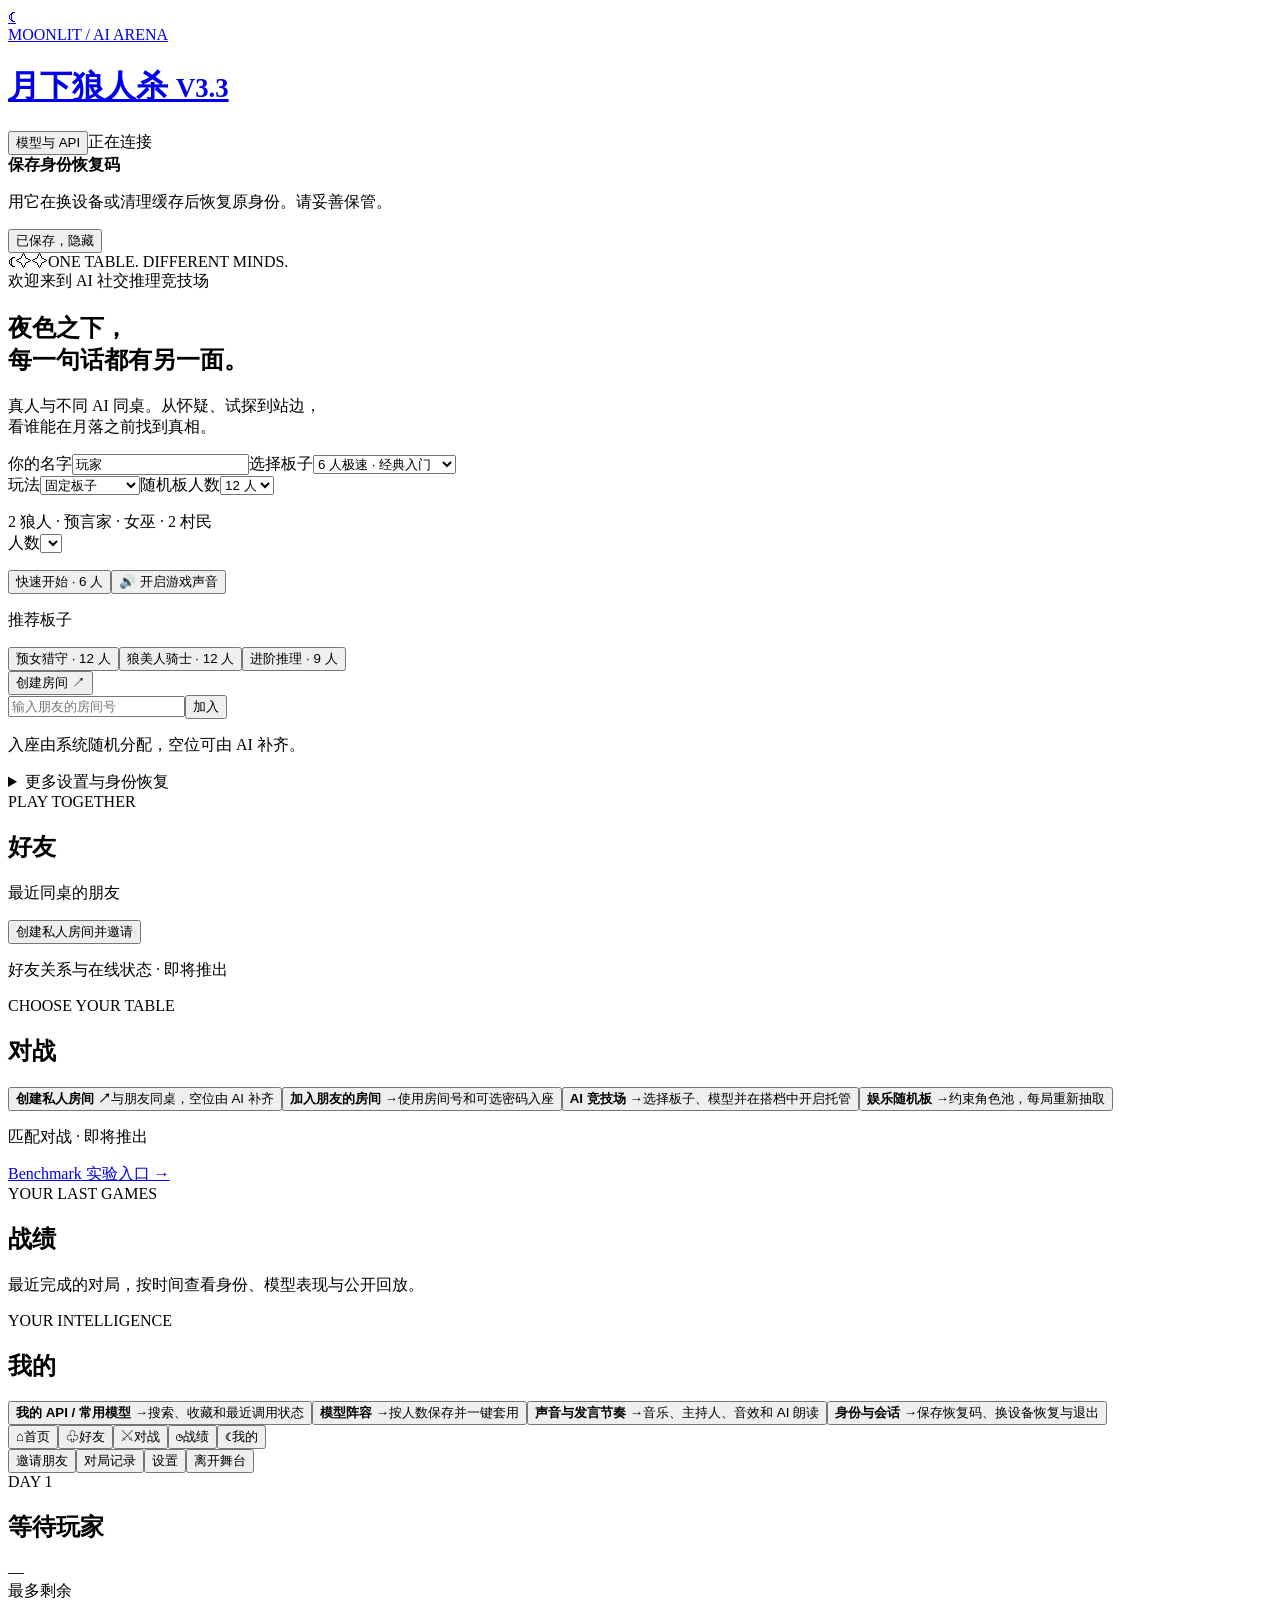
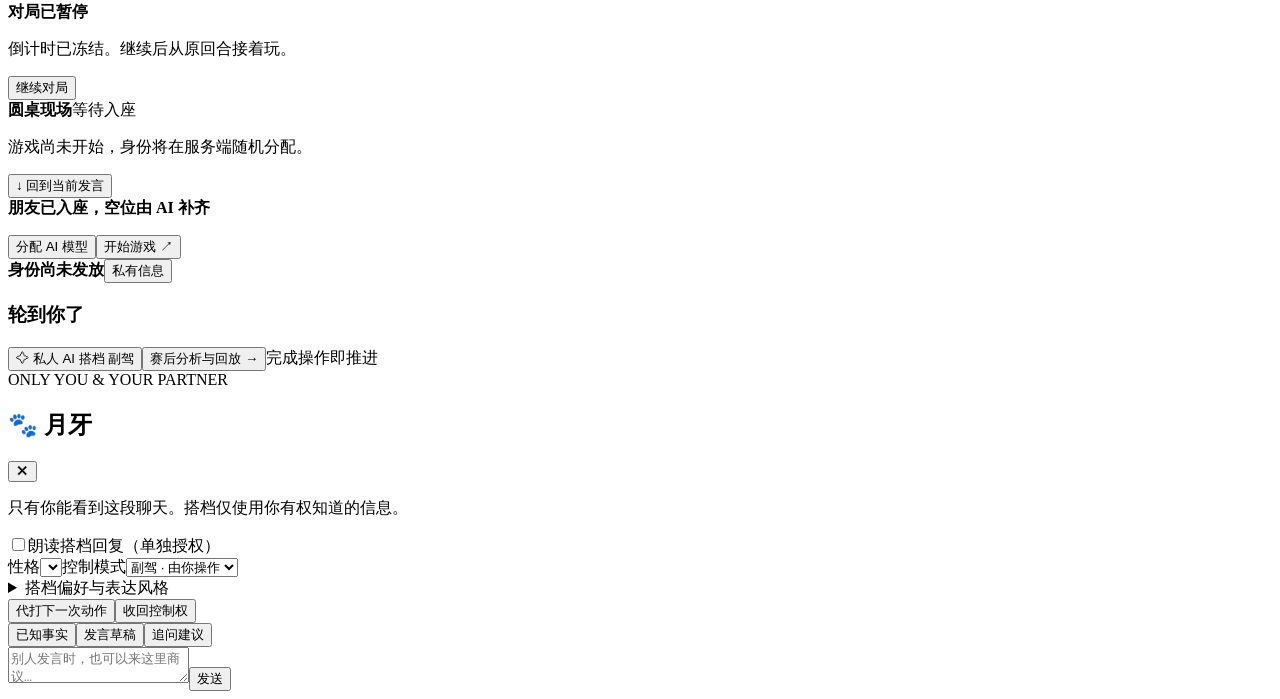
==== commit a49862aa: "Upgrade AI Werewolf to V3.3.0" ====
--- a/app/static/index.html
+++ b/app/static/index.html
@@ -2,7 +2,7 @@
 <html lang="zh-CN">
 <head><meta charset="utf-8"><meta name="viewport" content="width=device-width,initial-scale=1,viewport-fit=cover"><meta name="theme-color" content="#10161e"><meta name="apple-mobile-web-app-capable" content="yes"><link rel="manifest" href="/manifest.webmanifest"><link rel="apple-touch-icon" href="/static/icon-192.png"><link rel="stylesheet" href="/static/app.css"><title>月下狼人杀 · AI 社交推理竞技场 V3</title></head>
 <body><div class="app">
-<header class="top"><a class="brand" href="/" aria-label="月下狼人杀首页"><span class="brand-moon">☾</span><div><span class="eyebrow">MOONLIT / AI ARENA</span><h1>月下狼人杀 <small>V3.2</small></h1></div></a><div class="top-tools"><button id="modelsOpen" class="btn subtle">模型与 API</button><span class="connection" id="connection" role="status">正在连接</span></div></header>
+<header class="top"><a class="brand" href="/" aria-label="月下狼人杀首页"><span class="brand-moon">☾</span><div><span class="eyebrow">MOONLIT / AI ARENA</span><h1>月下狼人杀 <small>V3.3</small></h1></div></a><div class="top-tools"><button id="modelsOpen" class="btn subtle">模型与 API</button><span class="connection" id="connection" role="status">正在连接</span></div></header>
 <div id="notice" class="notice hidden" role="alert"></div>
 <section id="recoveryNotice" class="panel recovery-notice hidden" role="status"><strong>保存身份恢复码</strong><p class="muted">用它在换设备或清理缓存后恢复原身份。请妥善保管。</p><output id="recoveryDisplay"></output><button id="hideRecovery" class="btn subtle">已保存，隐藏</button></section>
 <section id="entry" class="entry panel"><div class="entry-illustration" aria-hidden="true"><span class="orbit"></span><span class="hero-moon">☾</span><span class="hero-star a">✧</span><span class="hero-star b">✧</span><span class="hero-caption">ONE TABLE. DIFFERENT MINDS.</span></div><div class="entry-copy"><span class="eyebrow">欢迎来到 AI 社交推理竞技场</span><h2>夜色之下，<br>每一句话都有另一面。</h2><p class="muted">真人与不同 AI 同桌。从怀疑、试探到站边，<br>看谁能在月落之前找到真相。</p></div>
@@ -26,7 +26,7 @@
 <div class="game-footer"><button id="petOpen" class="btn pet-open">✧ 私人 AI 搭档 <span id="petModeBadge">副驾</span></button><button id="analysisOpen" class="btn subtle hidden">赛后分析与回放 →</button><span class="muted stage-hint">完成操作即推进</span></div></section></div></main></div>
 <dialog id="historyDrawer" class="drawer history"><div class="drawer-heading"><div><span class="eyebrow">PUBLIC TIMELINE</span><h2>对局记录 <span id="eventCount" class="muted"></span></h2></div><button class="btn subtle" data-close="historyDrawer" aria-label="关闭对局记录">✕</button></div><button id="historyAnalysisOpen" class="btn subtle">已完成对局 · 统计与回放</button><div id="log" class="log" tabindex="0" aria-label="公开游戏历史"></div><div id="wolfPanel" class="wolf-panel hidden"><h3>🐺 狼队频道 · 私密</h3><div id="wolfLog" class="wolf-log"></div><form id="wolfForm" class="chat-form"><input id="wolfInput" placeholder="只与你的狼队友讨论" maxlength="500" aria-label="狼队消息"><button class="btn" type="submit">发送</button></form></div></dialog>
 <dialog id="settingsDrawer" class="drawer"><div class="drawer-heading"><h2>对局设置</h2><button class="btn subtle" data-close="settingsDrawer" aria-label="关闭设置">✕</button></div><section class="settings-section"><h3>声音与阅读节奏</h3><label>发言展示<select id="readingMode"><option value="comfort">舒适 · 12 字/秒</option><option value="standard" selected>标准 · 16 字/秒</option><option value="fast">快速 · 30 字/秒</option><option value="instant">瞬时</option></select></label><div class="experience-controls"><button class="btn" id="audioToggle" aria-pressed="false">🔊 开启游戏声音</button><button class="btn subtle" id="audioStop" disabled>停止朗读</button><label class="checkbox"><input type="checkbox" id="ttsToggle">AI 发言朗读</label><label>朗读语速<select id="ttsRate"><option value="0.8">0.8 ×</option><option value="1" selected>1.0 ×</option><option value="1.2">1.2 ×</option><option value="1.5">1.5 ×</option></select></label><label>背景音乐<input id="bgmVolume" type="range" min="0" max="1" step="0.05" value="0.3"></label><label>主持人语音<input id="hostVolume" type="range" min="0" max="1" step="0.05" value="0.8"></label><label>游戏音效<input id="sfxVolume" type="range" min="0" max="1" step="0.05" value="0.85"></label><span id="audioStatus" class="muted" role="status" aria-live="polite">点击启用声音可试听本地提示音</span><label class="checkbox"><input type="checkbox" id="vibrationToggle">轮到我时震动</label><label class="checkbox"><input type="checkbox" id="wakeToggle" checked>保持亮屏</label><button id="installBtn" class="btn subtle hidden">安装到主屏幕</button></div></section><section id="seatTools" class="settings-section"><h3>入座</h3><label>更换座位<select id="changeSeatSelect"><option value="">随机换到空位</option></select></label><button id="changeSeatBtn" class="btn">换座</button></section><details id="modelAudit" class="model-audit"><summary>AI 模型运行状态</summary><div id="providerStatus" class="provider-status" aria-label="模型可用状态"></div><div id="executionStatus" class="execution-status muted"></div></details><div id="lifecycleControls" class="lifecycle-controls hidden"><button id="rematchBtn" class="btn primary">原班人马再来一局</button><button id="pauseRoomBtn" class="btn subtle">暂停对局</button><button id="deleteRoomBtn" class="btn subtle">关闭并删除房间</button><button id="closeRoomBtn" class="btn subtle">关闭房间</button></div><details id="roomSecurity" class="room-security hidden"><summary>房主 · 入座管理</summary><button id="lockRoomBtn" class="btn">锁定房间</button><span id="passwordState" class="muted"></span><label>新密码（留空移除）<input id="roomPassword" type="password" maxlength="64" autocomplete="new-password"></label><button id="savePasswordBtn" class="btn subtle">更新密码</button><label>管理座位<select id="moderateSeat"></select></label><button id="moderateSeatBtn" class="btn subtle">移除玩家并禁止重入</button><button id="reopenSeatBtn" class="btn subtle">允许该座原玩家重入</button></details><button id="costReportBtn" class="btn subtle hidden">下载模型成本报告</button></dialog>
-<dialog id="assignmentDrawer" class="drawer wide"><div class="drawer-heading"><div><span class="eyebrow">DIFFERENT MODELS. SAME TABLE.</span><h2>AI 座位与模型</h2></div><button class="btn subtle" data-close="assignmentDrawer" aria-label="关闭模型分配">✕</button></div><div class="form-buttons"><button id="assignmentModels" class="btn subtle">管理我的 API →</button><button id="platformRefresh" class="btn subtle">刷新平台模型目录</button></div><div class="lineup-tools"><label>模型阵容预设<select id="lineupSelect"></select></label><button id="applyLineup" class="btn">一键套用</button><button id="deleteLineup" class="btn subtle">删除预设</button><label>保存当前阵容<input id="lineupName" maxlength="40" placeholder="例如 9 人常用组合"></label><button id="saveLineup" class="btn subtle">保存阵容</button></div><div id="aiSettings"><label class="checkbox"><input id="uniqueModels" type="checkbox">真实模型各用一次</label><p id="modelWarning" class="model-warning muted"></p><div id="seatConfigs"></div><button id="saveConfig" class="btn primary full">保存模型分配</button></div></dialog>
+<dialog id="assignmentDrawer" class="drawer wide"><div class="drawer-heading"><div><span class="eyebrow">DIFFERENT MODELS. SAME TABLE.</span><h2>AI 座位与模型</h2></div><button class="btn subtle" data-close="assignmentDrawer" aria-label="关闭模型分配">✕</button></div><div class="form-buttons"><button id="assignmentModels" class="btn subtle">管理我的 API →</button><button id="platformRefresh" class="btn subtle">刷新平台模型目录</button></div><div class="lineup-tools"><label>模型阵容预设<select id="lineupSelect"></select></label><button id="applyLineup" class="btn">一键套用</button><button id="deleteLineup" class="btn subtle">删除预设</button><label>保存当前阵容<input id="lineupName" maxlength="40" placeholder="例如 9 人常用组合"></label><button id="saveLineup" class="btn subtle">保存阵容</button></div><div id="aiSettings"><section class="performance-card"><label>AI Performance Profile<select id="aiPerformanceProfile"><option value="economy">Economy · 省钱</option><option value="balanced">Balanced · 默认</option><option value="unrestricted">Unrestricted · 最大限度释放能力</option><option value="custom">Custom · 自定义</option></select></label><p id="aiPerformanceSummary" class="muted"></p><div id="aiPerformanceCustom" class="performance-custom hidden"><label>上下文预算（tokens）<input id="perfPromptTokens" type="number" min="1800" max="200000" step="500"></label><label>模型最大输出（tokens）<input id="perfOutputTokens" type="number" min="32" max="65536" step="128"></label><label>历史策略<select id="perfHistoryMode"><option value="compact">Compact</option><option value="hybrid">Hybrid</option><option value="full">Full · 完整可见历史</option></select></label><label>保留最近公开事件<input id="perfRecentEvents" type="number" min="1" max="5000"><small>Full 模式会忽略此项</small></label><label>推理强度<select id="perfReasoning"><option value="">Provider 默认</option><option value="none">none</option><option value="minimal">minimal</option><option value="low">low</option><option value="medium">medium</option><option value="high">high</option><option value="xhigh">xhigh</option></select></label><label>Thinking budget<input id="perfThinkingBudget" type="number" min="0" max="131072" step="256" placeholder="留空=Provider 默认"></label><label>公开发言上限（字）<input id="perfSpeechChars" type="number" min="1" max="4000" placeholder="留空=4000 传输上限"></label><label class="checkbox"><input id="perfForceConcise" type="checkbox">强制简洁表达</label><label class="checkbox"><input id="perfForceSpeech" type="checkbox">空输出时强制补一条发言</label></div><p class="performance-hard-rule">无论选择何种模式，身份隔离、合法动作校验、凭据安全与服务端总预算保护始终开启。</p></section><label class="checkbox"><input id="uniqueModels" type="checkbox">真实模型各用一次</label><p id="modelWarning" class="model-warning muted"></p><div id="seatConfigs"></div><button id="saveConfig" class="btn primary full">保存模型与性能配置</button></div></dialog>
 <dialog id="modelDrawer" class="drawer wide"><div class="drawer-heading"><div><span class="eyebrow">BRING YOUR OWN INTELLIGENCE</span><h2>模型与 API</h2></div><button class="btn subtle" data-close="modelDrawer" aria-label="关闭模型中心">✕</button></div><p class="muted">连接你的账号，发现可用模型。密钥保存后仅显示掩码。</p><label class="model-search">搜索模型<input id="modelSearch" type="search" placeholder="输入模型名称或完整 ID"></label><p class="muted">状态来自最近真实调用，并附时间；不代表实时权限或余额。</p><div id="modelCatalog" class="model-catalog"></div><div id="credentialList" class="credential-list" aria-live="polite"></div><form id="credentialForm" class="credential-form"><h3 id="credentialFormTitle">添加 API 连接</h3><label>服务商<select id="credentialProvider"><option value="openai">OpenAI</option><option value="anthropic">Anthropic / Claude</option><option value="gemini">Google Gemini</option><option value="dashscope">DashScope / Qwen</option><option value="openai-compatible">OpenAI-compatible · 自定义</option></select></label><label>Base URL <span class="muted">可选，兼容服务需填写</span><input id="credentialBase" type="url" placeholder="https://api.example.com/v1" autocomplete="off"></label><label>API Key<input id="credentialKey" type="password" autocomplete="new-password" placeholder="输入密钥，保存后不会回显" required maxlength="1024"></label><label id="temporaryOption" class="checkbox hidden"><input id="credentialTemporary" type="checkbox">只在当前房间使用</label><div class="form-buttons"><button id="credentialSave" class="btn primary" type="submit">保存并测试连接</button><button id="credentialCancel" class="btn subtle hidden" type="button">取消更换</button></div><p id="credentialStatus" class="muted" role="status"></p></form></dialog>
 <dialog id="analysisDrawer" class="drawer wide"><div class="drawer-heading"><div><span class="eyebrow">POST-GAME / OPEN IDENTITIES</span><h2>赛后分析与回放</h2></div><button class="btn subtle" data-close="analysisDrawer" aria-label="关闭赛后分析">✕</button></div><label>选择已完成对局<select id="analysisGame"></select></label><div id="analysisContent" class="analysis-content"></div><section class="replay-section"><h3>按时间回放</h3><div class="replay-controls"><button id="replayPrev" class="btn subtle">← 上一条</button><button id="replayPlay" class="btn">播放</button><button id="replayNext" class="btn subtle">下一条 →</button></div><label>回放进度<input id="replaySlider" type="range" min="0" max="0" value="0"></label><output id="replayCounter" class="muted"></output><div id="replayEvent" class="replay-event"></div></section></dialog>
 <div id="petOverlay" class="pet-overlay hidden"></div>
